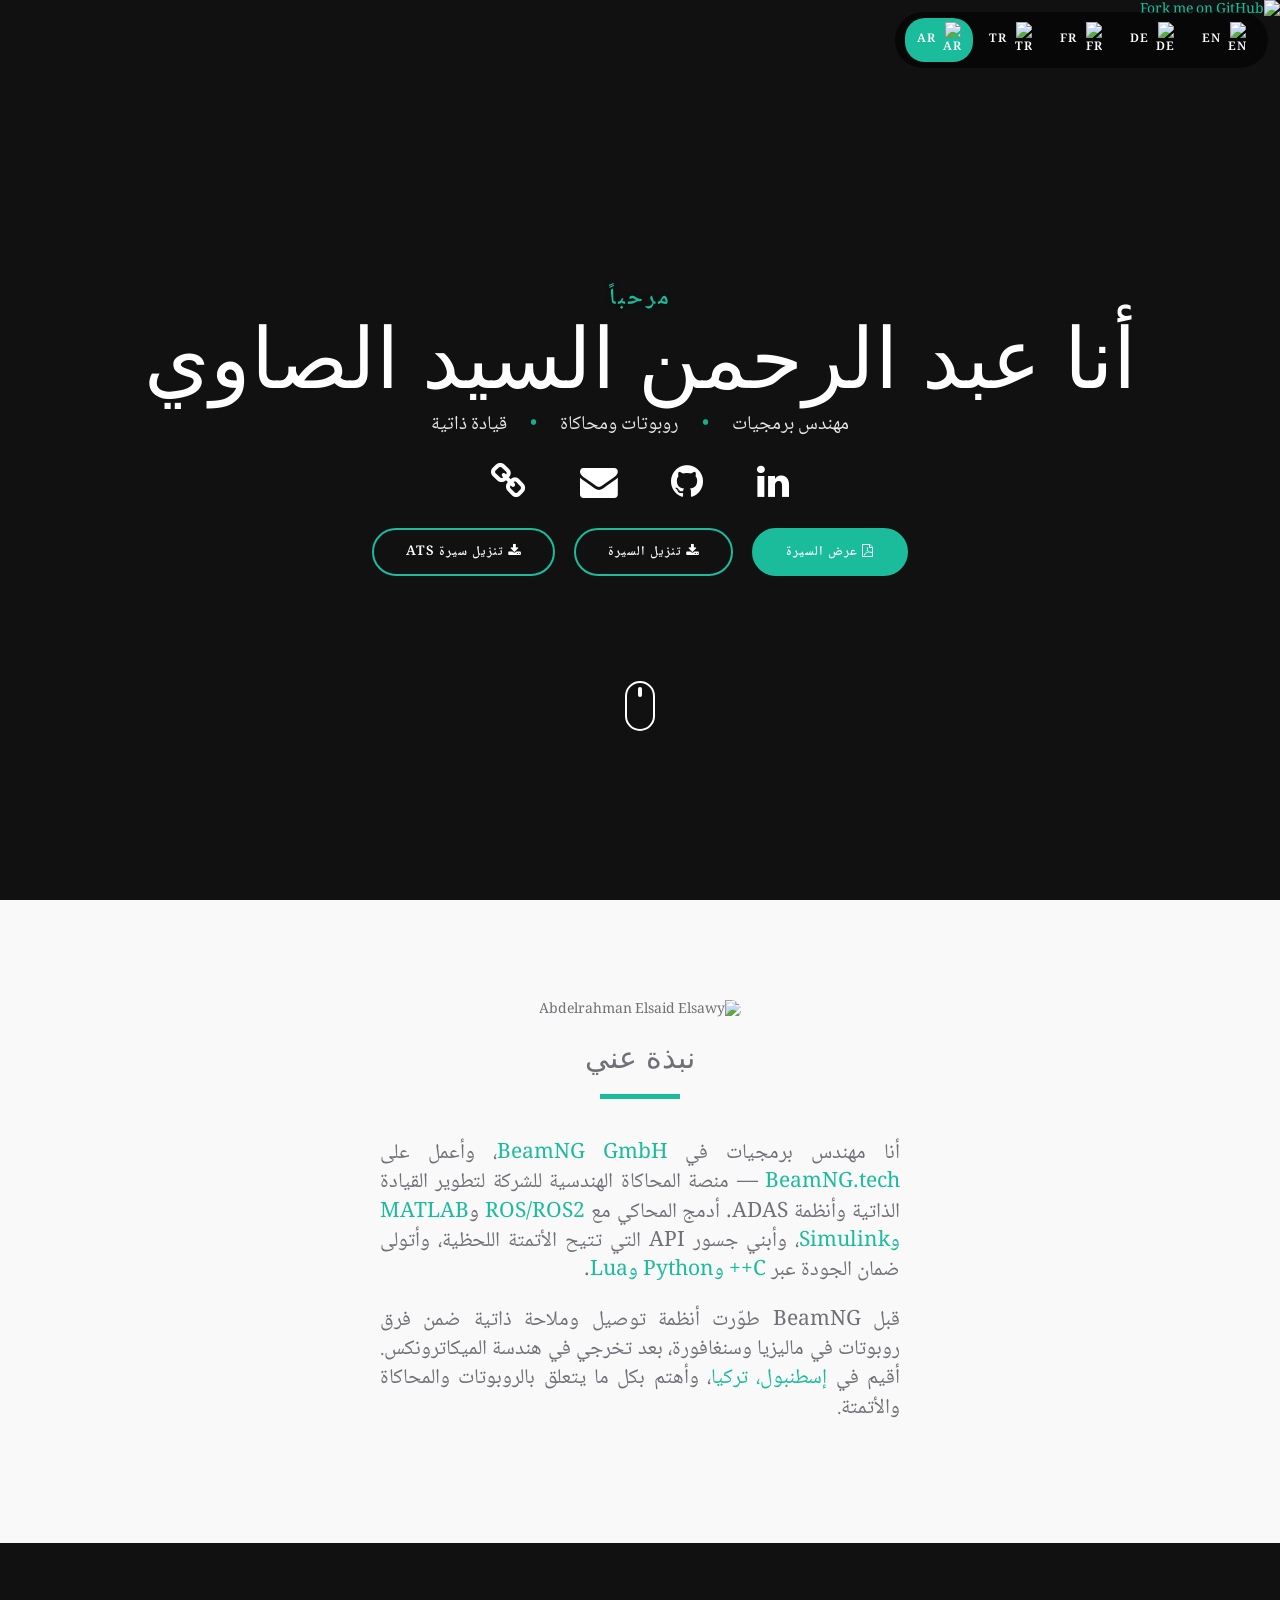
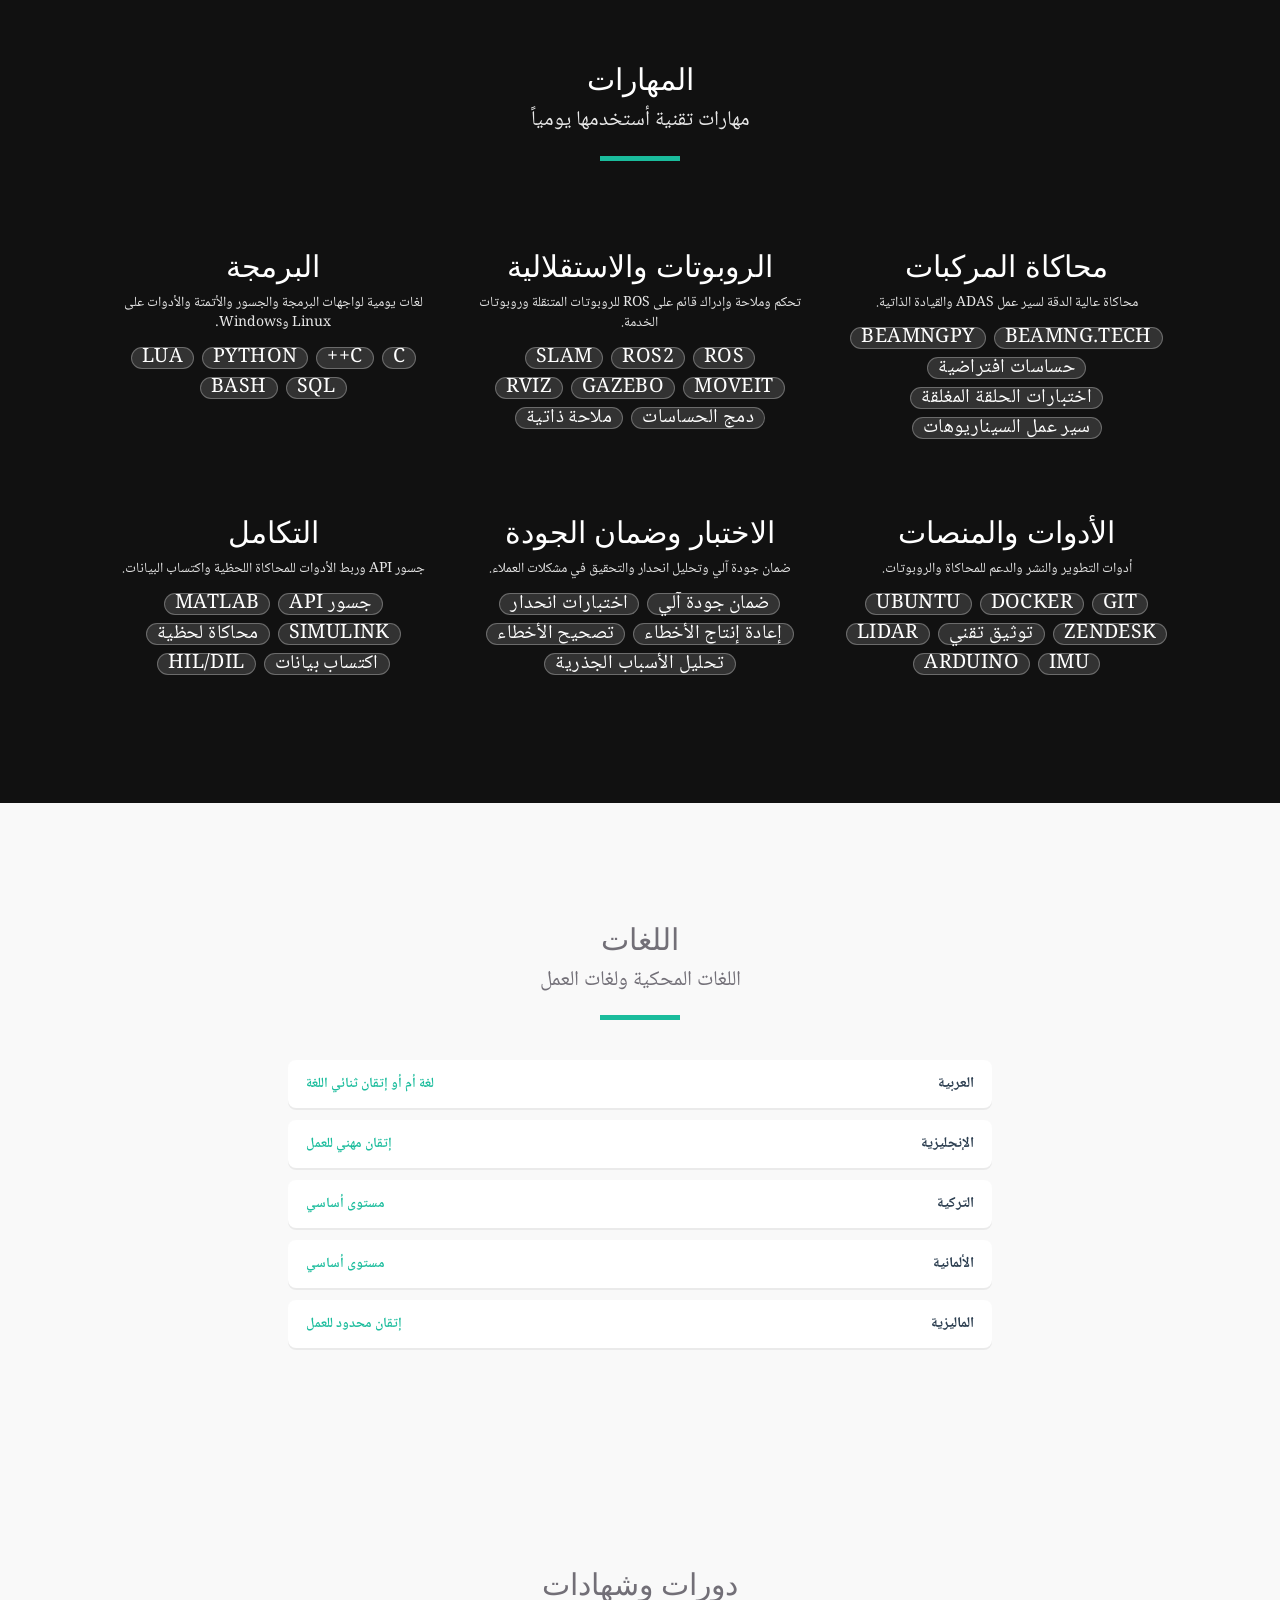
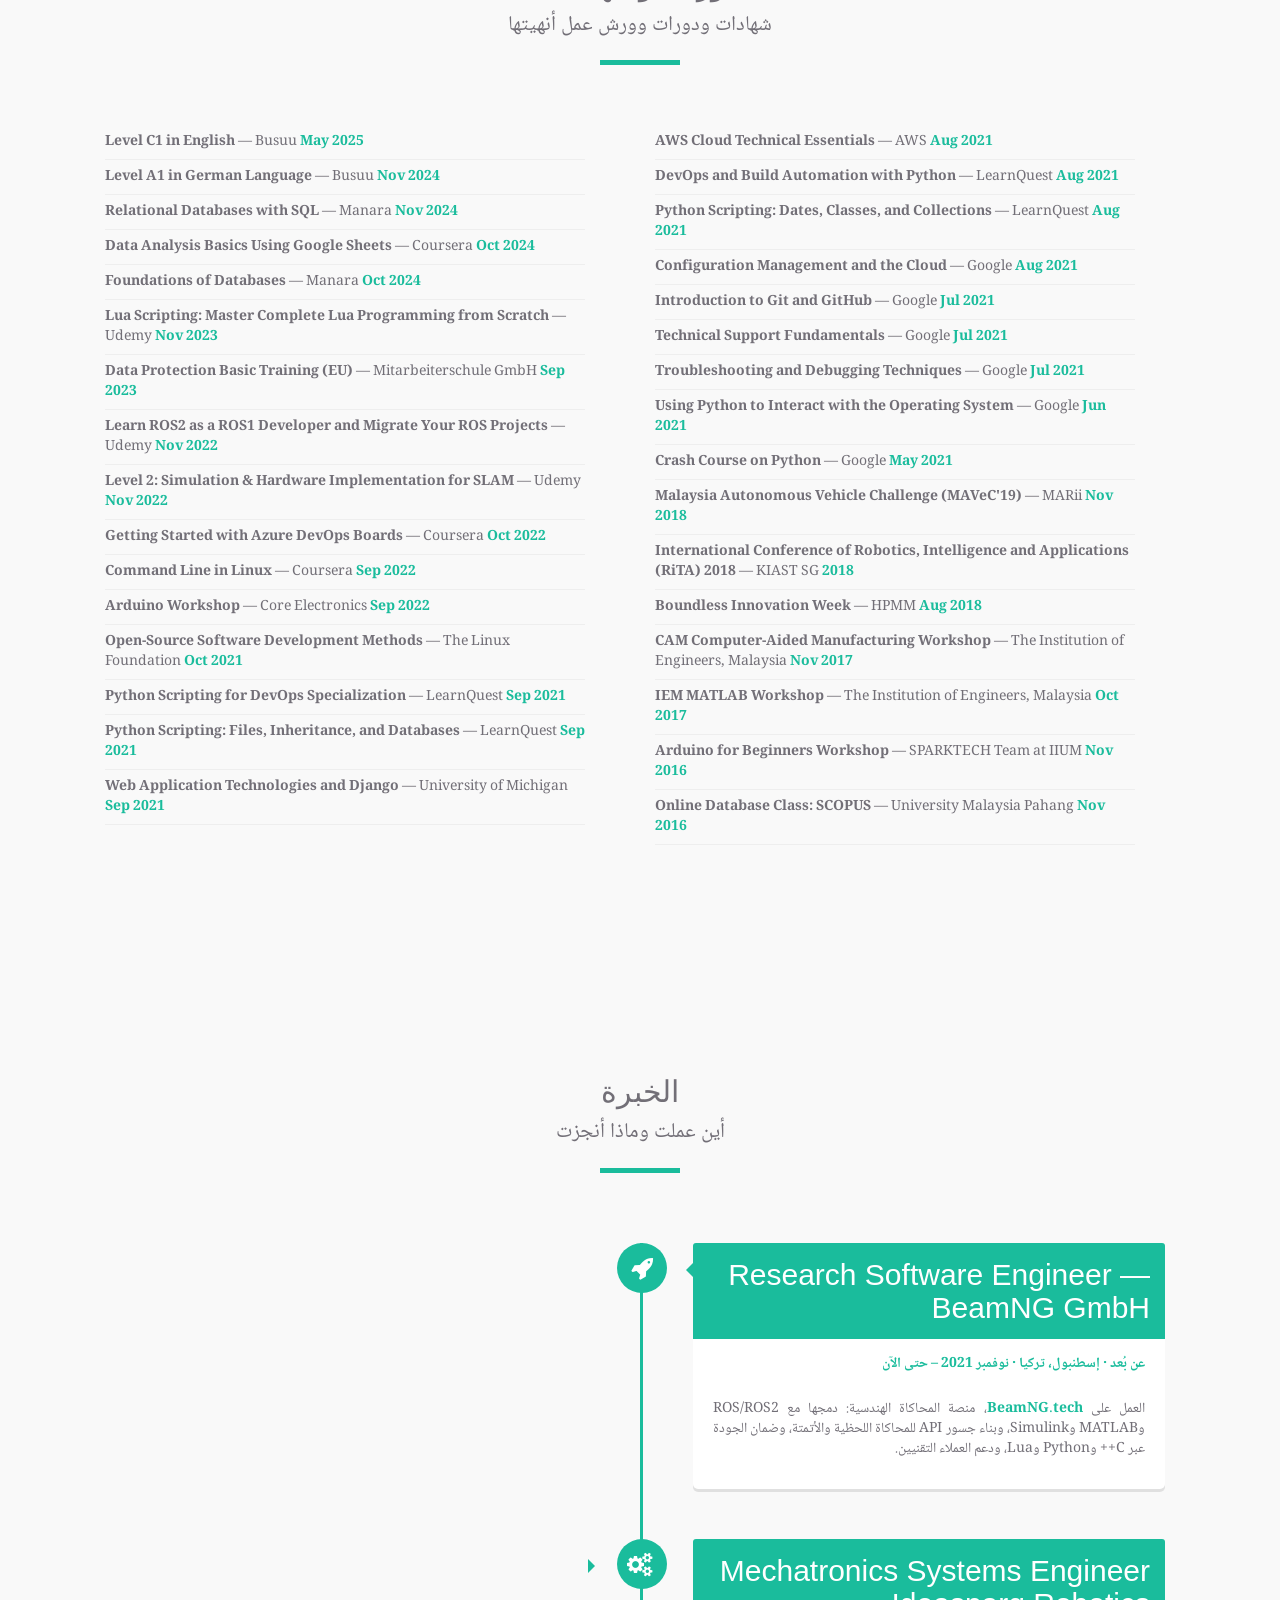
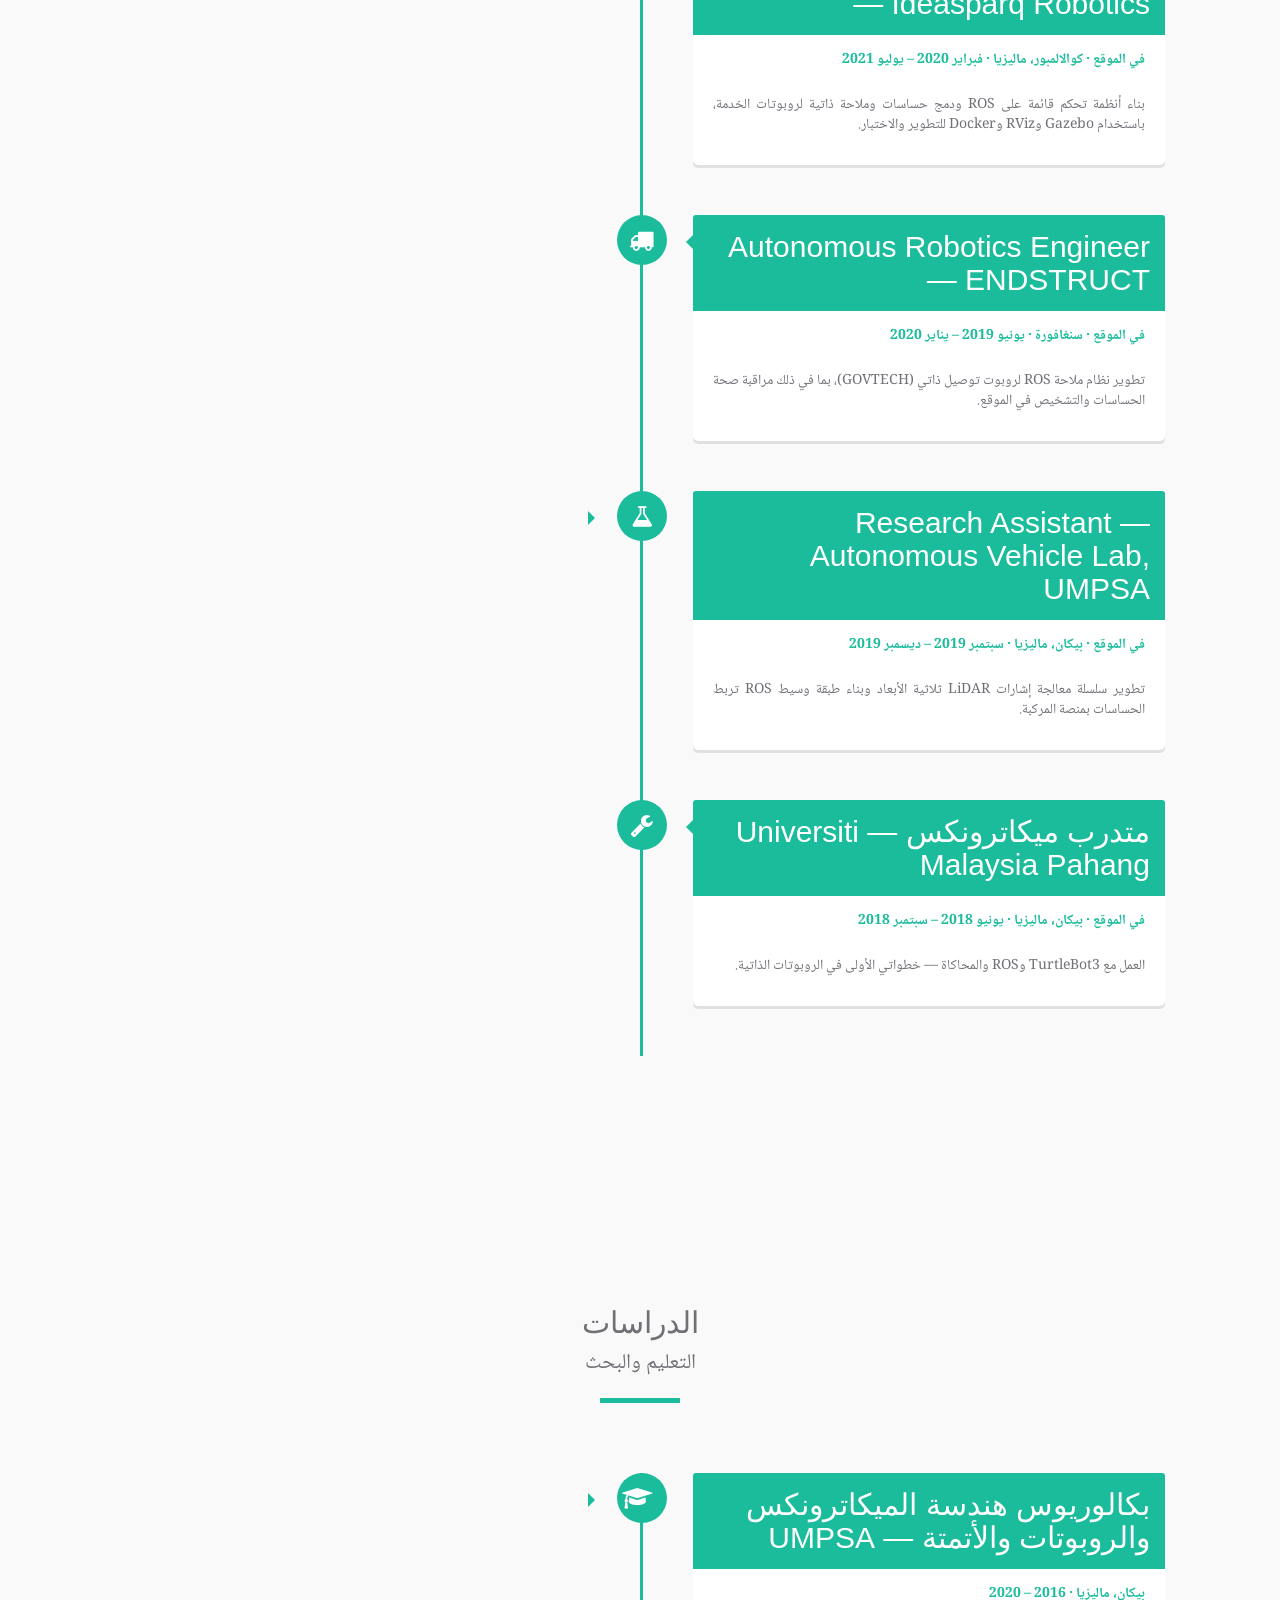
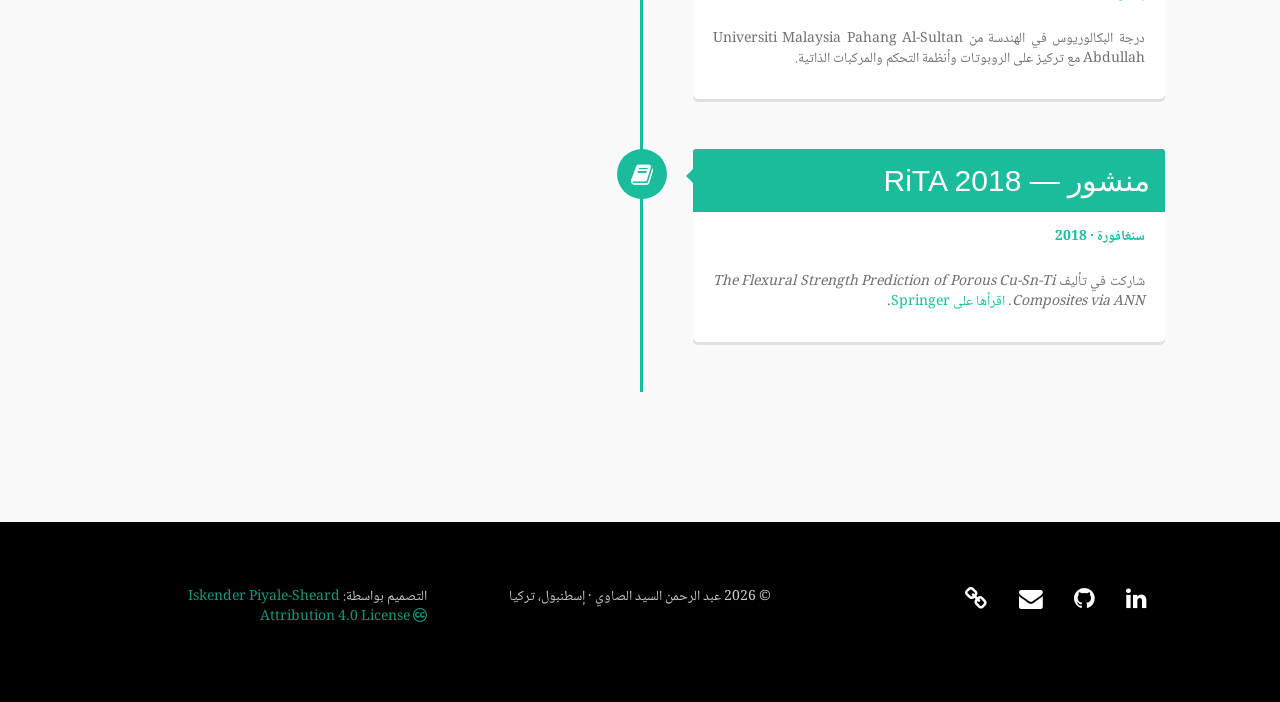
==== index_ar.html @ 80376662 "Add French and Arabic language support, enhance CV download options, and improve skills section - In" ====
<!DOCTYPE html>

<html lang="ar" dir="rtl">
<head>
    <meta charset="utf-8">
    <meta content="IE=edge" http-equiv="X-UA-Compatible">
    <meta content="width=device-width, initial-scale=1" name="viewport">
    <!-- The above 3 meta tags *must* come first in the head; any other head content must come *after* these tags -->
    <meta content="ملف عبد الرحمن السيد الصاوي — مهندس برمجيات في BeamNG GmbH (BeamNG.tech)، تكامل ROS/ROS2، محاكاة القيادة الذاتية، الروبوتات وضمان الجودة الآلي." name="description">
    <meta content="Abdelrahman Elsaid Elsawy" name="author">
    <link href="https://avatars.githubusercontent.com/u/94268081?v=4" rel="icon">

    <title>عبد الرحمن السيد الصاوي — مهندس برمجيات | روبوتات ومحاكاة</title>

    <meta content="عبد الرحمن السيد الصاوي — مهندس برمجيات" property="og:title">
    <meta content="مهندس برمجيات في BeamNG GmbH — BeamNG.tech، ROS/ROS2، محاكاة القيادة الذاتية، روبوتات." property="og:description">
    <meta content="ar_EG" property="og:locale">
    <meta content="https://abdelrahmanelsaidelsawy.github.io/index_ar.html" property="og:url">
    <meta content="https://avatars.githubusercontent.com/u/94268081?v=4" property="og:image">

    <!-- Bootstrap core CSS -->
    <link crossorigin="anonymous" href="https://maxcdn.bootstrapcdn.com/bootstrap/3.3.6/css/bootstrap.min.css" integrity="sha384-1q8mTJOASx8j1Au+a5WDVnPi2lkFfwwEAa8hDDdjZlpLegxhjVME1fgjWPGmkzs7" rel="stylesheet">
    <!-- FontAwesome Icon Font -->
    <link href="https://maxcdn.bootstrapcdn.com/font-awesome/4.4.0/css/font-awesome.min.css" rel="stylesheet">
    <!-- LinearIcons Icon Font -->
    <link href="https://cdn.linearicons.com/free/1.0.0/icon-font.min.css" rel="stylesheet">
    <!-- Google Fonts -->
    <link href="https://fonts.googleapis.com/css2?family=Noto+Naskh+Arabic:wght@400;600;700&family=Source+Sans+Pro:wght@300;400;600&display=swap" rel="stylesheet">
    <!-- Main Stylesheet -->
    <link href="css/style.css" rel="stylesheet">
    <!-- Timeline CSS -->
    <link href="css/timeline.css" rel="stylesheet">
</head>

<body class="rtl">
    <!-- LANGUAGE SWITCHER -->
    <div class="lang-switch">
        <a href="index.html" title="English"><img alt="EN" src="https://flagcdn.com/w40/gb.png" width="20">EN</a>
        <a href="index_de.html" title="Deutsch"><img alt="DE" src="https://flagcdn.com/w40/de.png" width="20">DE</a>
        <a href="index_fr.html" title="Français"><img alt="FR" src="https://flagcdn.com/w40/fr.png" width="20">FR</a>
        <a href="index_tr.html" title="Türkçe"><img alt="TR" src="https://flagcdn.com/w40/tr.png" width="20">TR</a>
        <a class="active" href="index_ar.html" title="العربية"><img alt="AR" src="https://flagcdn.com/w40/eg.png" width="20">AR</a>
    </div>

    <!-- INTRO SECTION -->

    <section class="section-image">
        <div class="img-overlay"></div>
        <a href="https://github.com/AbdelrahmanElsaidElsawy/AbdelrahmanElsaidElsawy.github.io" target="_blank"><img style="position: absolute; top: 0; right: 0; border: 0;" src="https://camo.githubusercontent.com/e7bbb0521b397edbd5fe43e7f760759336b5e05f/68747470733a2f2f73332e616d617a6f6e6177732e636f6d2f6769746875622f726962626f6e732f666f726b6d655f72696768745f677265656e5f3030373230302e706e67" alt="Fork me on GitHub" data-canonical-src="https://s3.amazonaws.com/github/ribbons/forkme_right_green_007200.png"></a>
            <div class="intro">
                <div class="row">
                    <div class="col-md-12">
                        <h5>مرحباً</h5>

                        <h1>أنا عبد الرحمن السيد الصاوي</h1>

                        <p class="intro-desc"><span>مهندس برمجيات</span>
                        <span class="colour-splash">•</span>
                        <span>روبوتات ومحاكاة</span> <span class=
                        "colour-splash">•</span> <span>قيادة
                        ذاتية</span></p>
                    </div>
                    <!-- /col-md-12 -->
                </div>

                <div class="row">
                    <div class="col-md-8 col-md-offset-2">
                        <div class="social">
                            <a href="https://www.linkedin.com/in/abdelrahman-elsaid-elsawy"
                            target="_blank"><i class=
                            "fa fa-linkedin fa-3x"></i></a>
                            <a href="https://github.com/AbdelrahmanElsaidElsawy" target=
                            "_blank"><i class="fa fa-github fa-3x"></i></a>
                            <a href="mailto:a.sawy95@gmail.com"
                            target="_blank"><i class="fa fa-envelope fa-3x"></i></a>
                            <a href="https://linktr.ee/abdelrahman_elsaid_elsawy" target=
                            "_blank"><i class="fa fa-link fa-3x"></i></a>
                        </div><!-- /social -->
                    </div><!-- /col-md-8 -->
                </div><!-- /row -->

                <div class="row">
                                        <div class="col-md-12 cv-buttons">
                        <a class="cv-btn cv-btn-solid" href="cv/Abdelrahman_Elsaid_Elsawy_CV_AR.pdf" target="_blank"><i class="fa fa-file-pdf-o"></i> عرض السيرة</a>
                        <a class="cv-btn" href="cv/Abdelrahman_Elsaid_Elsawy_CV_AR.pdf" download><i class="fa fa-download"></i> تنزيل السيرة</a>
                        <a class="cv-btn" href="cv/Abdelrahman_Elsaid_Elsawy_CV_AR_ATS.pdf" download><i class="fa fa-download"></i> تنزيل سيرة ATS</a>
                    </div>
                </div><!-- /row -->

                <div class="bottom">
                    <a href="#about">
                    <div class="mouse-icon">
                        <div class="scroll">
                        </div>
                    </div></a>
                </div>
            </div><!-- /intro -->
    </section>


    <!-- ABOUT SECTION -->
    <section class="section-primary" id="about">
        <div class="container">
            <div class="row">
                <div class="col-md-6 col-md-offset-3 text-center">
                    <img class="profilepic" src=
                    "https://avatars.githubusercontent.com/u/94268081?v=4"
                    alt="Abdelrahman Elsaid Elsawy">

                    <h2>نبذة عني</h2>

                    <hr>

                    <p class="lead">أنا مهندس برمجيات في <span>BeamNG
                    GmbH</span>، وأعمل على <span>BeamNG.tech</span> —
                    منصة المحاكاة الهندسية للشركة لتطوير القيادة الذاتية
                    وأنظمة ADAS. أدمج المحاكي مع <span>ROS/ROS2</span> و<span>MATLAB
                    وSimulink</span>، وأبني جسور API التي تتيح الأتمتة
                    اللحظية، وأتولى ضمان الجودة عبر <span>C++ وPython
                    وLua</span>.</p>

                    <p class="lead">قبل BeamNG طوّرت أنظمة توصيل وملاحة ذاتية
                    ضمن فرق روبوتات في ماليزيا وسنغافورة، بعد تخرجي في هندسة
                    الميكاترونكس. أقيم في <span>إسطنبول، تركيا</span>، وأهتم
                    بكل ما يتعلق بالروبوتات والمحاكاة والأتمتة.</p>
                </div><!-- /col-md-6 -->
            </div><!-- / row -->
        </div><!-- /container -->
    </section>
        <!-- SKILLS SECTION -->

    <section class="section-image" id="skills">
        <div class="img-overlay"></div>
        <div class="container">
            <div class="row">
                <div class="col-md-12 section-heading">
                    <h2>المهارات</h2>
                    <p class="lead">مهارات تقنية أستخدمها يومياً</p>
                    <hr>
                </div>
            </div>
            <div class="row">
                <div class="col-md-4 text-center skill-card">
                    <span class="lnr lnr-code"></span>
                    <h2>البرمجة</h2>
                    <p>لغات يومية لواجهات البرمجة والجسور والأتمتة والأدوات على Linux وWindows.</p>
                    <div class="skill-tags">
                        <span class="skill-tag">C</span>
                        <span class="skill-tag">C++</span>
                        <span class="skill-tag">Python</span>
                        <span class="skill-tag">Lua</span>
                        <span class="skill-tag">SQL</span>
                        <span class="skill-tag">Bash</span>
                    </div>
                </div>
                <div class="col-md-4 text-center skill-card">
                    <span class="lnr lnr-cog"></span>
                    <h2>الروبوتات والاستقلالية</h2>
                    <p>تحكم وملاحة وإدراك قائم على ROS للروبوتات المتنقلة وروبوتات الخدمة.</p>
                    <div class="skill-tags">
                        <span class="skill-tag">ROS</span>
                        <span class="skill-tag">ROS2</span>
                        <span class="skill-tag">SLAM</span>
                        <span class="skill-tag">MoveIt</span>
                        <span class="skill-tag">Gazebo</span>
                        <span class="skill-tag">RViz</span>
                        <span class="skill-tag">دمج الحساسات</span>
                        <span class="skill-tag">ملاحة ذاتية</span>
                    </div>
                </div>
                <div class="col-md-4 text-center skill-card">
                    <span class="lnr lnr-car"></span>
                    <h2>محاكاة المركبات</h2>
                    <p>محاكاة عالية الدقة لسير عمل ADAS والقيادة الذاتية.</p>
                    <div class="skill-tags">
                        <span class="skill-tag">BeamNG.tech</span>
                        <span class="skill-tag">BeamNGpy</span>
                        <span class="skill-tag">حساسات افتراضية</span>
                        <span class="skill-tag">اختبارات الحلقة المغلقة</span>
                        <span class="skill-tag">سير عمل السيناريوهات</span>
                    </div>
                </div>
            </div>
            <div class="row">
                <div class="col-md-4 text-center skill-card">
                    <span class="lnr lnr-rocket"></span>
                    <h2>التكامل</h2>
                    <p>جسور API وربط الأدوات للمحاكاة اللحظية واكتساب البيانات.</p>
                    <div class="skill-tags">
                        <span class="skill-tag">جسور API</span>
                        <span class="skill-tag">MATLAB</span>
                        <span class="skill-tag">Simulink</span>
                        <span class="skill-tag">محاكاة لحظية</span>
                        <span class="skill-tag">اكتساب بيانات</span>
                        <span class="skill-tag">HIL/DIL</span>
                    </div>
                </div>
                <div class="col-md-4 text-center skill-card">
                    <span class="lnr lnr-checkmark-circle"></span>
                    <h2>الاختبار وضمان الجودة</h2>
                    <p>ضمان جودة آلي وتحليل انحدار والتحقيق في مشكلات العملاء.</p>
                    <div class="skill-tags">
                        <span class="skill-tag">ضمان جودة آلي</span>
                        <span class="skill-tag">اختبارات انحدار</span>
                        <span class="skill-tag">إعادة إنتاج الأخطاء</span>
                        <span class="skill-tag">تصحيح الأخطاء</span>
                        <span class="skill-tag">تحليل الأسباب الجذرية</span>
                    </div>
                </div>
                <div class="col-md-4 text-center skill-card">
                    <span class="lnr lnr-laptop-phone"></span>
                    <h2>الأدوات والمنصات</h2>
                    <p>أدوات التطوير والنشر والدعم للمحاكاة والروبوتات.</p>
                    <div class="skill-tags">
                        <span class="skill-tag">Git</span>
                        <span class="skill-tag">Docker</span>
                        <span class="skill-tag">Ubuntu</span>
                        <span class="skill-tag">Zendesk</span>
                        <span class="skill-tag">توثيق تقني</span>
                        <span class="skill-tag">LiDAR</span>
                        <span class="skill-tag">IMU</span>
                        <span class="skill-tag">Arduino</span>
                    </div>
                </div>
            </div>
        </div>
    </section>

    <!-- LANGUAGES SECTION -->

    <section class="section-primary" id="languages">
        <div class="container">
            <div class="row">
                <div class="col-md-12 section-heading">
                    <h2>اللغات</h2>
                    <p class="lead">اللغات المحكية ولغات العمل</p>
                    <hr>
                </div>
            </div>
            <div class="row">
                <div class="col-md-8 col-md-offset-2">
                    <div class="lang-list">
                    <div class="lang-item">
                        <strong>العربية</strong>
                        <span>لغة أم أو إتقان ثنائي اللغة</span>
                    </div>
                    <div class="lang-item">
                        <strong>الإنجليزية</strong>
                        <span>إتقان مهني للعمل</span>
                    </div>
                    <div class="lang-item">
                        <strong>التركية</strong>
                        <span>مستوى أساسي</span>
                    </div>
                    <div class="lang-item">
                        <strong>الألمانية</strong>
                        <span>مستوى أساسي</span>
                    </div>
                    <div class="lang-item">
                        <strong>الماليزية</strong>
                        <span>إتقان محدود للعمل</span>
                    </div>
                    </div>
                </div>
            </div>
        </div>
    </section>
    <!-- COURSES & CERTIFICATIONS SECTION -->


    <section class="section-primary" id="courses">
        <div class="container">
            <div class="row">
                <div class="col-md-12 section-heading">
                    <h2>دورات وشهادات</h2>

                    <p class="lead">شهادات ودورات وورش عمل أنهيتها</p>

                    <hr>
                </div>
            </div>

            <div class="row">
                <div class="col-md-6">
                    <ul class="course-list">
                        <li><strong>Level C1 in English</strong> — Busuu <span>May 2025</span></li>
                        <li><strong>Level A1 in German Language</strong> — Busuu <span>Nov 2024</span></li>
                        <li><strong>Relational Databases with SQL</strong> — Manara <span>Nov 2024</span></li>
                        <li><strong>Data Analysis Basics Using Google Sheets</strong> — Coursera <span>Oct 2024</span></li>
                        <li><strong>Foundations of Databases</strong> — Manara <span>Oct 2024</span></li>
                        <li><strong>Lua Scripting: Master Complete Lua Programming from Scratch</strong> — Udemy <span>Nov 2023</span></li>
                        <li><strong>Data Protection Basic Training (EU)</strong> — Mitarbeiterschule GmbH <span>Sep 2023</span></li>
                        <li><strong>Learn ROS2 as a ROS1 Developer and Migrate Your ROS Projects</strong> — Udemy <span>Nov 2022</span></li>
                        <li><strong>Level 2: Simulation &amp; Hardware Implementation for SLAM</strong> — Udemy <span>Nov 2022</span></li>
                        <li><strong>Getting Started with Azure DevOps Boards</strong> — Coursera <span>Oct 2022</span></li>
                        <li><strong>Command Line in Linux</strong> — Coursera <span>Sep 2022</span></li>
                        <li><strong>Arduino Workshop</strong> — Core Electronics <span>Sep 2022</span></li>
                        <li><strong>Open-Source Software Development Methods</strong> — The Linux Foundation <span>Oct 2021</span></li>
                        <li><strong>Python Scripting for DevOps Specialization</strong> — LearnQuest <span>Sep 2021</span></li>
                        <li><strong>Python Scripting: Files, Inheritance, and Databases</strong> — LearnQuest <span>Sep 2021</span></li>
                        <li><strong>Web Application Technologies and Django</strong> — University of Michigan <span>Sep 2021</span></li>
                    </ul>
                </div><!-- /col-md-6 -->

                <div class="col-md-6">
                    <ul class="course-list">
                        <li><strong>AWS Cloud Technical Essentials</strong> — AWS <span>Aug 2021</span></li>
                        <li><strong>DevOps and Build Automation with Python</strong> — LearnQuest <span>Aug 2021</span></li>
                        <li><strong>Python Scripting: Dates, Classes, and Collections</strong> — LearnQuest <span>Aug 2021</span></li>
                        <li><strong>Configuration Management and the Cloud</strong> — Google <span>Aug 2021</span></li>
                        <li><strong>Introduction to Git and GitHub</strong> — Google <span>Jul 2021</span></li>
                        <li><strong>Technical Support Fundamentals</strong> — Google <span>Jul 2021</span></li>
                        <li><strong>Troubleshooting and Debugging Techniques</strong> — Google <span>Jul 2021</span></li>
                        <li><strong>Using Python to Interact with the Operating System</strong> — Google <span>Jun 2021</span></li>
                        <li><strong>Crash Course on Python</strong> — Google <span>May 2021</span></li>
                        <li><strong>Malaysia Autonomous Vehicle Challenge (MAVeC'19)</strong> — MARii <span>Nov 2018</span></li>
                        <li><strong>International Conference of Robotics, Intelligence and Applications (RiTA) 2018</strong> — KIAST SG <span>2018</span></li>
                        <li><strong>Boundless Innovation Week</strong> — HPMM <span>Aug 2018</span></li>
                        <li><strong>CAM Computer-Aided Manufacturing Workshop</strong> — The Institution of Engineers, Malaysia <span>Nov 2017</span></li>
                        <li><strong>IEM MATLAB Workshop</strong> — The Institution of Engineers, Malaysia <span>Oct 2017</span></li>
                        <li><strong>Arduino for Beginners Workshop</strong> — SPARKTECH Team at IIUM <span>Nov 2016</span></li>
                        <li><strong>Online Database Class: SCOPUS</strong> — University Malaysia Pahang <span>Nov 2016</span></li>
                    </ul>
                </div><!-- /col-md-6 -->
            </div><!-- / row -->
        </div><!-- /container -->
    </section>
        <!-- TIMELINE SECTION -->

    <section class="section-primary" id="timelinesection">
        <div class="container">
            <div class="row">
                <div class="col-md-12 section-heading">
                    <h2>الخبرة</h2>
                    <p class="lead">أين عملت وماذا أنجزت</p>
                    <hr class="white">
                </div>
            </div>
            <div class="row">
                <div class="col-md-12">
                    <div id="timeline">
                        <div class="timeline-item">
                            <div class="timeline-icon">
                                <i class="fa fa-rocket"></i>
                            </div>
                            <div class="timeline-content right">
                                <h2>Research Software Engineer — BeamNG GmbH</h2>
                                <p><span>عن بُعد · إسطنبول، تركيا · نوفمبر 2021 – حتى الآن</span></p>
                                <p>العمل على <span>BeamNG.tech</span>، منصة المحاكاة الهندسية: دمجها مع ROS/ROS2 وMATLAB وSimulink، وبناء جسور API للمحاكاة اللحظية والأتمتة، وضمان الجودة عبر C++ وPython وLua، ودعم العملاء التقنيين.</p>
                            </div>
                        </div>
                        <div class="timeline-item">
                            <div class="timeline-icon">
                                <i class="fa fa-cogs"></i>
                            </div>
                            <div class="timeline-content left">
                                <h2>Mechatronics Systems Engineer — Ideasparq Robotics</h2>
                                <p><span>في الموقع · كوالالمبور، ماليزيا · فبراير 2020 – يوليو 2021</span></p>
                                <p>بناء أنظمة تحكم قائمة على ROS ودمج حساسات وملاحة ذاتية لروبوتات الخدمة، باستخدام Gazebo وRViz وDocker للتطوير والاختبار.</p>
                            </div>
                        </div>
                        <div class="timeline-item">
                            <div class="timeline-icon">
                                <i class="fa fa-truck"></i>
                            </div>
                            <div class="timeline-content right">
                                <h2>Autonomous Robotics Engineer — ENDSTRUCT</h2>
                                <p><span>في الموقع · سنغافورة · يونيو 2019 – يناير 2020</span></p>
                                <p>تطوير نظام ملاحة ROS لروبوت توصيل ذاتي (GOVTECH)، بما في ذلك مراقبة صحة الحساسات والتشخيص في الموقع.</p>
                            </div>
                        </div>
                        <div class="timeline-item">
                            <div class="timeline-icon">
                                <i class="fa fa-flask"></i>
                            </div>
                            <div class="timeline-content left">
                                <h2>Research Assistant — Autonomous Vehicle Lab, UMPSA</h2>
                                <p><span>في الموقع · بيكان، ماليزيا · سبتمبر 2019 – ديسمبر 2019</span></p>
                                <p>تطوير سلسلة معالجة إشارات LiDAR ثلاثية الأبعاد وبناء طبقة وسيط ROS تربط الحساسات بمنصة المركبة.</p>
                            </div>
                        </div>
                        <div class="timeline-item">
                            <div class="timeline-icon">
                                <i class="fa fa-wrench"></i>
                            </div>
                            <div class="timeline-content right">
                                <h2>متدرب ميكاترونكس — Universiti Malaysia Pahang</h2>
                                <p><span>في الموقع · بيكان، ماليزيا · يونيو 2018 – سبتمبر 2018</span></p>
                                <p>العمل مع TurtleBot3 وROS والمحاكاة — خطواتي الأولى في الروبوتات الذاتية.</p>
                            </div>
                        </div>
                    </div>
                </div>
            </div>
        </div>
    </section>

    <!-- STUDIES SECTION -->

    <section class="section-primary" id="studies">
        <div class="container">
            <div class="row">
                <div class="col-md-12 section-heading">
                    <h2>الدراسات</h2>
                    <p class="lead">التعليم والبحث</p>
                    <hr class="white">
                </div>
            </div>
            <div class="row">
                <div class="col-md-12">
                    <div id="timeline-studies">
                        <div class="timeline-item">
                            <div class="timeline-icon">
                                <i class="fa fa-graduation-cap"></i>
                            </div>
                            <div class="timeline-content left">
                                <h2>بكالوريوس هندسة الميكاترونكس والروبوتات والأتمتة — UMPSA</h2>
                                <p><span>بيكان، ماليزيا · 2016 – 2020</span></p>
                                <p>درجة البكالوريوس في الهندسة من Universiti Malaysia Pahang Al-Sultan Abdullah مع تركيز على الروبوتات وأنظمة التحكم والمركبات الذاتية.</p>
                            </div>
                        </div>
                        <div class="timeline-item">
                            <div class="timeline-icon">
                                <i class="fa fa-book"></i>
                            </div>
                            <div class="timeline-content right">
                                <h2>منشور — RiTA 2018</h2>
                                <p><span>سنغافورة · 2018</span></p>
                                <p>شاركت في تأليف <em>The Flexural Strength Prediction of Porous Cu-Sn-Ti Composites via ANN</em>. <a href="https://link.springer.com/chapter/10.1007/978-981-13-8323-6_34" target="_blank">اقرأها على Springer</a>.</p>
                            </div>
                        </div>
                    </div>
                </div>
            </div>
        </div>
    </section>
    <!-- FOOTER SECTION -->

    <footer class="footer">
        <div class="container">
            <div class="row">
                <div class="col-md-4">
                    <p>التصميم بواسطة: <a href="http://www.izzydoesizzy.com" target=
                    "_blank">Iskender Piyale-Sheard</a><br>
                    <a href="http://creativecommons.org/licenses/by/4.0/"
                    target="_blank"><i class="fa fa-creative-commons"></i>
                    Attribution 4.0 License</a></p>
                </div>


                <div class="col-md-4 text-center">
                    <p>© 2026 عبد الرحمن السيد الصاوي · إسطنبول، تركيا</p>
                </div>


                <div class="col-md-4">
                    <div class="social-footer">
                        <a href="https://www.linkedin.com/in/abdelrahman-elsaid-elsawy" target=
                        "_blank"><i class="fa fa-linkedin"></i></a>
                        <a href="https://github.com/AbdelrahmanElsaidElsawy" target=
                        "_blank"><i class="fa fa-github"></i></a>
                        <a href="mailto:a.sawy95@gmail.com"><i class="fa fa-envelope"></i></a>
                        <a href="https://linktr.ee/abdelrahman_elsaid_elsawy" target=
                        "_blank"><i class="fa fa-link"></i></a>
                    </div> <!-- /social footer -->
                </div> <!-- /col-md-4 -->
            </div><!-- /row -->
        </div><!-- /container -->
    </footer>
    <!-- Bootstrap core JavaScript
    ================================================== -->
    <!-- Placed at the end of the document so the pages load faster -->
    <script src="js/jquery.min.js">
    </script>
    <script src="js/bootstrap.min.js">
    </script>
    <script src="js/scripts.js">
    </script>
</body>
</html>
---- css/style.css ----
/**
 * =================================================================== 
 *
 *  ResumeTemplate v1.0 ClearCareer
 *  url: clearcareer.ca
 *  Design by: Iskender Piyale-Sheard
 *  website: izzydoesizzy.com
 *  Created 06-27-2016
 *  Last Updated: 03-19-2017
 *  ------------------------------------------------------------------
 *  Table of Contents:

 *  01. Global Styles
 *  02. Intro
 *  03. Social Icons
 *  04. Icon Fonts
 *  05. Section Styles
 *  06. Timeline Styles
 *  05. Footer
 EXTRAS

 * =================================================================== 
 */

/* 01. Basic Styles
 * =================================================================== */

 html {
    overflow-x: hidden;
 }
 body {
    font-family: 'Source Sans Pro', sans-serif;
 }

 h1 {
    font-weight: bold;
 }

 h2 {
 }

 h5 {
    font-weight: 600;
 }

 a {
    cursor: pointer;
    color: #1abc9c;
    text-decoration: none;
 }

 a:hover {
    text-decoration:none;
    color: #1abc9c;
    opacity: 0.9;
 }

 hr {
    border-top: 5px solid #1abc9c;
    width: 80px;
    padding-bottom: 20px;
 }


 .colour-splash {
    color: #1abc9c;
 }

 .section-primary span {
    color: #1abc9c;
    font-weight: bolder;
    opacity: 1;
 }








/* 02. Intro
 * =================================================================== */

 .section-image {
 	background: #151515 url(https://images.unsplash.com/photo-1464822759023-fed622ff2c3b?dpr=2&auto=compress,format&crop=entropy&fit=crop&w=1199&h=799&q=80) no-repeat center center;
    -webkit-background-size: cover;
    -moz-background-size: cover;
    background-size: cover;
    width: 100%;
    height: 100vh;
    position: relative;
    text-align: center;
    color: #fff;
    display:table;
 }

 .img-overlay {
    position: absolute;
    top: 0;
    left: 0;
    width: 100%;
    height: 100%;
    background: #111111;
    opacity: .7;
 }

 .intro {
    vertical-align: middle;
    text-align: center;
    display:table-cell;
    -webkit-transform: translateY(-2.1rem);
    -ms-transform: translateY(-2.1rem);
    transform: translateY(-2.1rem);
}

.intro .row {
    margin-right: 0;
    margin-left:0;
}

.intro h1 {
    font-size: 84px;
}

.intro h5 {
    color: #1abc9c;
    font-size: 2.3rem;
    margin-bottom: 0;
    text-transform: uppercase;
    letter-spacing: .3rem;
    text-shadow: 0 0 6px rgba(0, 0, 0, 0.2);
}

.section-image span {
    text-transform: uppercase;
    font-size: 1.4em;
    padding: 0 10px;
    font-weight: 100;
}

.section-image h1 {
    margin-top: 0;
}

.section-image p {
    font-weight: lighter;
    opacity: 0.9;
}



/* 03. Social Icons
 * =================================================================== */

.social {
  margin: 0 10px;
  padding-top: 1.3em;
  text-align: center;
  color: #fff;
  font-size: 0.9em;
}

.social a {
  color: white;
  text-decoration:none;
  padding: 2em;
}

.social a:hover{
  opacity: 0.6;
}

.social-footer {
    position: block;
    padding: 15px;
}

.social-footer a {
    color: white;
    text-decoration: none;
    padding: 0.6em;
    font-size: 1.7em;
}


/* 04. Icon Font
 * =================================================================== */

 .lnr {
    font-size: 4em !important;
    color:#fff;
 }

/* 05. Section Styles
 * =================================================================== */

section {
    padding-top: 100px;
    padding-bottom: 100px;
}

.profilepic {
    height: 150px;
    width: auto;
    border-radius: 300px;
}

.section-primary p {
    text-align: justify;
}

.section-primary {
    border: #1abc9c;
}

.section-colour {
    background-color: #1abc9c;
    color: #fff;
}

.section-colour p {
    text-align: justify;
}

.section-heading .lead, .section-heading h2 {
    text-align: center;
}

.section-colour {
    border: #fff;
}

.section-colour hr {
    border-top: 5px solid #fff;
 }



/* 01. Timeline Styles
 * =================================================================== */

.timeline-icon .fa {
    color: white;
    margin: 14px;
    font-size: 1.7em;
}

#skills {
    background: #151515 url(https://images.unsplash.com/photo-1456983933114-c22026990f4b?dpr=2&auto=format&crop=entropy&fit=crop&w=1280&h=720&q=80) no-repeat center center;
    height: auto;
}


/* 05. Footer
 * =================================================================== */

footer {
    display: block;
    position: static;
    bottom: 0;
    background-color: black;
    color: #fff;
    padding: 50px 0;

}

footer p {
    padding: 15px;
    opacity: 0.8;
}


/* EXTRAS
 * =================================================================== */



        /* Mouse Icon
         * =================================================================== */
        .mouse-icon {
            border: 2px solid #fff;
            border-radius: 16px;
            display: block;
            height: 50px;
            margin: 100px auto;
            position: absolute;
            left: 0;
            right: 0;
            width: 30px;
            z-index: 10;
        }
        .mouse-icon .scroll {
            animation-delay: 0s;
            animation-duration: 1s;
            animation-iteration-count: infinite;
            animation-name: scrolling;
            animation-play-state: running;
            animation-timing-function: linear;
        }
        .mouse-icon .scroll {
            background: #fff none repeat scroll 0 0;
            border-radius: 10px;
            height: 10px;
            margin-left: auto;
            margin-right: auto;
            position: relative;
            top: 4px;
            width: 4px;
        }
        @keyframes scrolling {
        0% {
            opacity: 0;
            top: 5px;
        }
        30% {
            opacity: 1;
            top: 10px;
        }
        100% {
            opacity: 0;
            top: 25px;
        }
        }

        .pad-xl {
            padding: 200px 0px;
        }

        .pad-lg {
            padding: 160px 0px;
        }

        .pad-sm {
            padding: 80px 0px;
        }

        .pad-xs {
            padding: 30px 0px;
        }

        /* /Mouse Icon
         * =================================================================== */

 
/* Media Queries
 * =================================================================== */

@media (max-width: 480px) {
    .social a {
        padding: 0.4em;
        font-size: 0.9em;
    }

    .social-footer {
        text-align: center;
        position:block;
        text-align: center;
    }

    .social-footer a {
        padding: 0.3em;
        font-size: 1.6em;

    }

    .intro-desc {
        font-size: 0.7em;
    }

    .section-image span {
        font-size: 1em;
        padding: 0 1px;

}

    .intro h1 {
        font-size: 50px;
        padding-top: 15px;
    }

    footer {
        text-align: center;
        padding-bottom: 100px;
    }

    #skills {
        background: #151515 url(https://images.unsplash.com/photo-1456983933114-c22026990f4b?dpr=2&auto=format&crop=entropy&fit=crop&w=1280&h=720&q=80) no-repeat center center;
        background-position: top center;

    }
}

@media (max-width: 991px) {
    .social-footer {
        text-align: center;
    }

    footer p {
    text-align: center;
    }

}

/* CV Buttons
 * =================================================================== */

.cv-buttons {
    margin-top: 20px;
}

.cv-btn {
    display: inline-block;
    margin: 5px 8px;
    padding: 12px 32px;
    border: 2px solid #1abc9c;
    border-radius: 30px;
    color: #fff;
    text-transform: uppercase;
    letter-spacing: .1rem;
    font-size: .95em;
    font-weight: 600;
}

.cv-btn:hover {
    color: #fff;
    background: #17a689;
    border-color: #17a689;
}

.cv-btn-solid {
    background: #1abc9c;
}

/* Language Switcher
 * =================================================================== */

.lang-switch {
    position: fixed;
    top: 12px;
    left: 12px;
    z-index: 1000;
    display: flex;
    gap: 4px;
    padding: 6px 10px;
    background: rgba(0, 0, 0, 0.55);
    border-radius: 30px;
}

.lang-switch a {
    display: flex;
    align-items: center;
    gap: 6px;
    padding: 4px 12px;
    border-radius: 20px;
    color: #fff;
    font-size: .85em;
    font-weight: 600;
    text-transform: uppercase;
    letter-spacing: .05rem;
}

.lang-switch a:hover {
    color: #fff;
    background: rgba(255, 255, 255, 0.15);
}

.lang-switch a.active {
    background: #1abc9c;
}

.lang-switch img {
    width: 20px;
    border-radius: 3px;
}

@media (max-width: 480px) {
    .lang-switch {
        top: 6px;
        left: 6px;
        padding: 4px 6px;
    }

    .lang-switch a {
        padding: 3px 8px;
        font-size: .75em;
    }

    .lang-switch img {
        width: 16px;
    }
}

/* Arabic / RTL
 * =================================================================== */

html[dir="rtl"] body,
body.rtl {
    font-family: "Noto Naskh Arabic", "Source Sans Pro", "Dosis", sans-serif;
    direction: rtl;
    text-align: right;
}

html[dir="rtl"] .lang-switch {
    left: auto;
    right: 12px;
}

@media (max-width: 480px) {
    html[dir="rtl"] .lang-switch {
        right: 6px;
        left: auto;
    }
}

html[dir="rtl"] .timeline-content.right,
html[dir="rtl"] .timeline-content.left {
    text-align: right;
}

/* Course List
 * =================================================================== */

.course-list {
    list-style: none;
    padding-left: 0;
    margin-top: 20px;
}

.course-list li {
    padding: 7px 0;
    border-bottom: 1px solid #eee;
    text-align: left;
}

/* Skills tags & languages
 * =================================================================== */

.skill-card {
    margin-bottom: 28px;
}

.skill-tags {
    display: flex;
    flex-wrap: wrap;
    justify-content: center;
    gap: 8px;
    margin-top: 14px;
}

.skill-tag {
    display: inline-block;
    padding: 5px 12px;
    border-radius: 999px;
    background: rgba(255, 255, 255, 0.14);
    border: 1px solid rgba(255, 255, 255, 0.28);
    color: #fff;
    font-size: 0.82em;
    font-weight: 600;
    letter-spacing: 0.02em;
}

#languages .lang-list {
    display: grid;
    gap: 12px;
}

#languages .lang-item {
    display: flex;
    justify-content: space-between;
    align-items: center;
    gap: 16px;
    padding: 14px 18px;
    background: #fff;
    border-radius: 8px;
    box-shadow: 0 2px 0 rgba(0, 0, 0, 0.06);
}

#languages .lang-item strong {
    color: #2c3e50;
    font-size: 1.05em;
}

#languages .lang-item span {
    color: #1abc9c;
    font-weight: 600;
    text-align: right;
}

html[dir="rtl"] #languages .lang-item span {
    text-align: left;
}

@media (max-width: 767px) {
    #languages .lang-item {
        flex-direction: column;
        align-items: flex-start;
    }

    html[dir="rtl"] #languages .lang-item {
        align-items: flex-end;
    }
}
---- css/timeline.css ----
/**
 * =================================================================== 
 *
 *  ResumeTemplate v1.0 Main ClearCareer
 *  url: clearcareer.ca
 *  06-27-2016
 *  ------------------------------------------------------------------
 * 
 * Timeline Tempalte by Bruno Rodriguez
 * 
 * https://github.com/itbruno
 * http://itbruno.com.br
 * http://www.twitter.com/_brunoweb
 * 
 * =================================================================== 
 */

header:after, #timeline .timeline-item:after, header:before, #timeline .timeline-item:before, #timeline-studies .timeline-item:after, #timeline-studies .timeline-item:before {
  content: '';
  display: block;
  width: 100%;
  clear: both;
}

*, *:before, *:after {
  box-sizing: border-box;
  -webkit-box-sizing: border-box;
  -moz-box-sizing: border-box;
}

body, html {
  height: 100%;
}

body {
  background: #f9f9f9;
  background-size: cover;
  margin: 0;
  padding: 0;
  font-family: helvetica, arial, tahoma, verdana;
  line-height: 20px;
  font-size: 14px;
  color: #726f77;
}

img {
  max-width: 100%;
}

a {
  text-decoration: none;
}

.container {
  max-width: 1100px;
  margin: 0 auto;
}

h1, h2, h3, h4 {
  font-family: "Dosis", arial, tahoma, verdana;
  font-weight: 500;
}

.project-name {
  text-align: center;
  padding: 10px 0;
}

header {
  background: #1abc9c;
  padding: 10px;
  -webkit-box-shadow: 0 3px 3px rgba(0, 0, 0, 0.05);
  -moz-box-shadow: 0 3px 3px rgba(0, 0, 0, 0.05);
  -ms-box-shadow: 0 3px 3px rgba(0, 0, 0, 0.05);
  box-shadow: 0 3px 3px rgba(0, 0, 0, 0.05);
}
header .logo {
  color: #1abc9c;
  float: left;
  font-family: "Dosis", arial, tahoma, verdana;
  font-size: 22px;
  font-weight: 500;
}
header .logo > span {
  color: #f7aaaa;
  font-weight: 300;
}
header .social {
  float: right;
}
header .social .btn {
  font-family: "Dosis";
  font-size: 14px;
  margin: 10px 5px;
}


.timelinedot {
  margin: 13px;  
  color:white;
}
#timeline, #timeline-studies {
  width: 100%;
  margin: 30px auto;
  position: relative;
  padding: 0 10px;
  -webkit-transition: all 0.4s ease;
  -moz-transition: all 0.4s ease;
  -ms-transition: all 0.4s ease;
  transition: all 0.4s ease;
}
#timeline:before, #timeline-studies:before {
  content: "";
  width: 3px;
  height: 100%;
  background: #1abc9c;
  left: 50%;
  top: 0;
  position: absolute;
}
#timeline:after, #timeline-studies:after {
  content: "";
  clear: both;
  display: table;
  width: 100%;
}
#timeline .timeline-item, #timeline-studies .timeline-item {
  margin-bottom: 50px;
  position: relative;
}
#timeline .timeline-item .timeline-icon, #timeline-studies .timeline-item .timeline-icon {
  background: #1abc9c;
  width: 50px;
  height: 50px;
  position: absolute;
  top: 0;
  left: 50%;
  overflow: hidden;
  margin-left: -23px;
  -webkit-border-radius: 50%;
  -moz-border-radius: 50%;
  -ms-border-radius: 50%;
  border-radius: 50%;
}
#timeline .timeline-item .timeline-icon svg, #timeline-studies .timeline-item .timeline-icon svg {
  position: relative;
  top: 14px;
  left: 14px;
}
#timeline .timeline-item .timeline-content, #timeline-studies .timeline-item .timeline-content {
  width: 45%;
  background: #fff;
  padding: 20px;
  -webkit-box-shadow: 0 3px 0 rgba(0, 0, 0, 0.1);
  -moz-box-shadow: 0 3px 0 rgba(0, 0, 0, 0.1);
  -ms-box-shadow: 0 3px 0 rgba(0, 0, 0, 0.1);
  box-shadow: 0 3px 0 rgba(0, 0, 0, 0.1);
  -webkit-border-radius: 5px;
  -moz-border-radius: 5px;
  -ms-border-radius: 5px;
  border-radius: 5px;
  -webkit-transition: all 0.3s ease;
  -moz-transition: all 0.3s ease;
  -ms-transition: all 0.3s ease;
  transition: all 0.3s ease;
}
#timeline .timeline-item .timeline-content h2, #timeline-studies .timeline-item .timeline-content h2 {
  padding: 15px;
  background: #1abc9c;
  color: #fff;
  margin: -20px -20px 0 -20px;
  font-weight: 300;
  -webkit-border-radius: 3px 3px 0 0;
  -moz-border-radius: 3px 3px 0 0;
  -ms-border-radius: 3px 3px 0 0;
  border-radius: 3px 3px 0 0;
}
#timeline .timeline-item .timeline-content p, #timeline-studies .timeline-item .timeline-content p {
  padding-top: 15px;
}
#timeline .timeline-item .timeline-content:before, #timeline-studies .timeline-item .timeline-content:before {
  content: '';
  position: absolute;
  left: 45%;
  top: 20px;
  width: 0;
  height: 0;
  border-top: 7px solid transparent;
  border-bottom: 7px solid transparent;
  border-left: 7px solid #1abc9c;
}
#timeline .timeline-item .timeline-content.right, #timeline-studies .timeline-item .timeline-content.right {
  float: right;
}
#timeline .timeline-item .timeline-content.right:before, #timeline-studies .timeline-item .timeline-content.right:before {
  content: '';
  right: 45%;
  left: inherit;
  border-left: 0;
  border-right: 7px solid #1abc9c;
}


@media screen and (max-width: 768px) {#timeline, #timeline-studies {
    margin: 30px;
    padding: 0px;
    width: 90%;
  }
#timeline:before, #timeline-studies:before {
    left: 0;
  }
#timeline .timeline-item .timeline-content, #timeline-studies .timeline-item .timeline-content {
    width: 90%;
    float: right;
  }
#timeline .timeline-item .timeline-content:before, #timeline .timeline-item .timeline-content.right:before, #timeline-studies .timeline-item .timeline-content:before, #timeline-studies .timeline-item .timeline-content.right:before {
    left: 10%;
    margin-left: -6px;
    border-left: 0;
    border-right: 7px solid #1abc9c;
  }
#timeline .timeline-item .timeline-icon, #timeline-studies .timeline-item .timeline-icon {
    left: 0;
  }
}
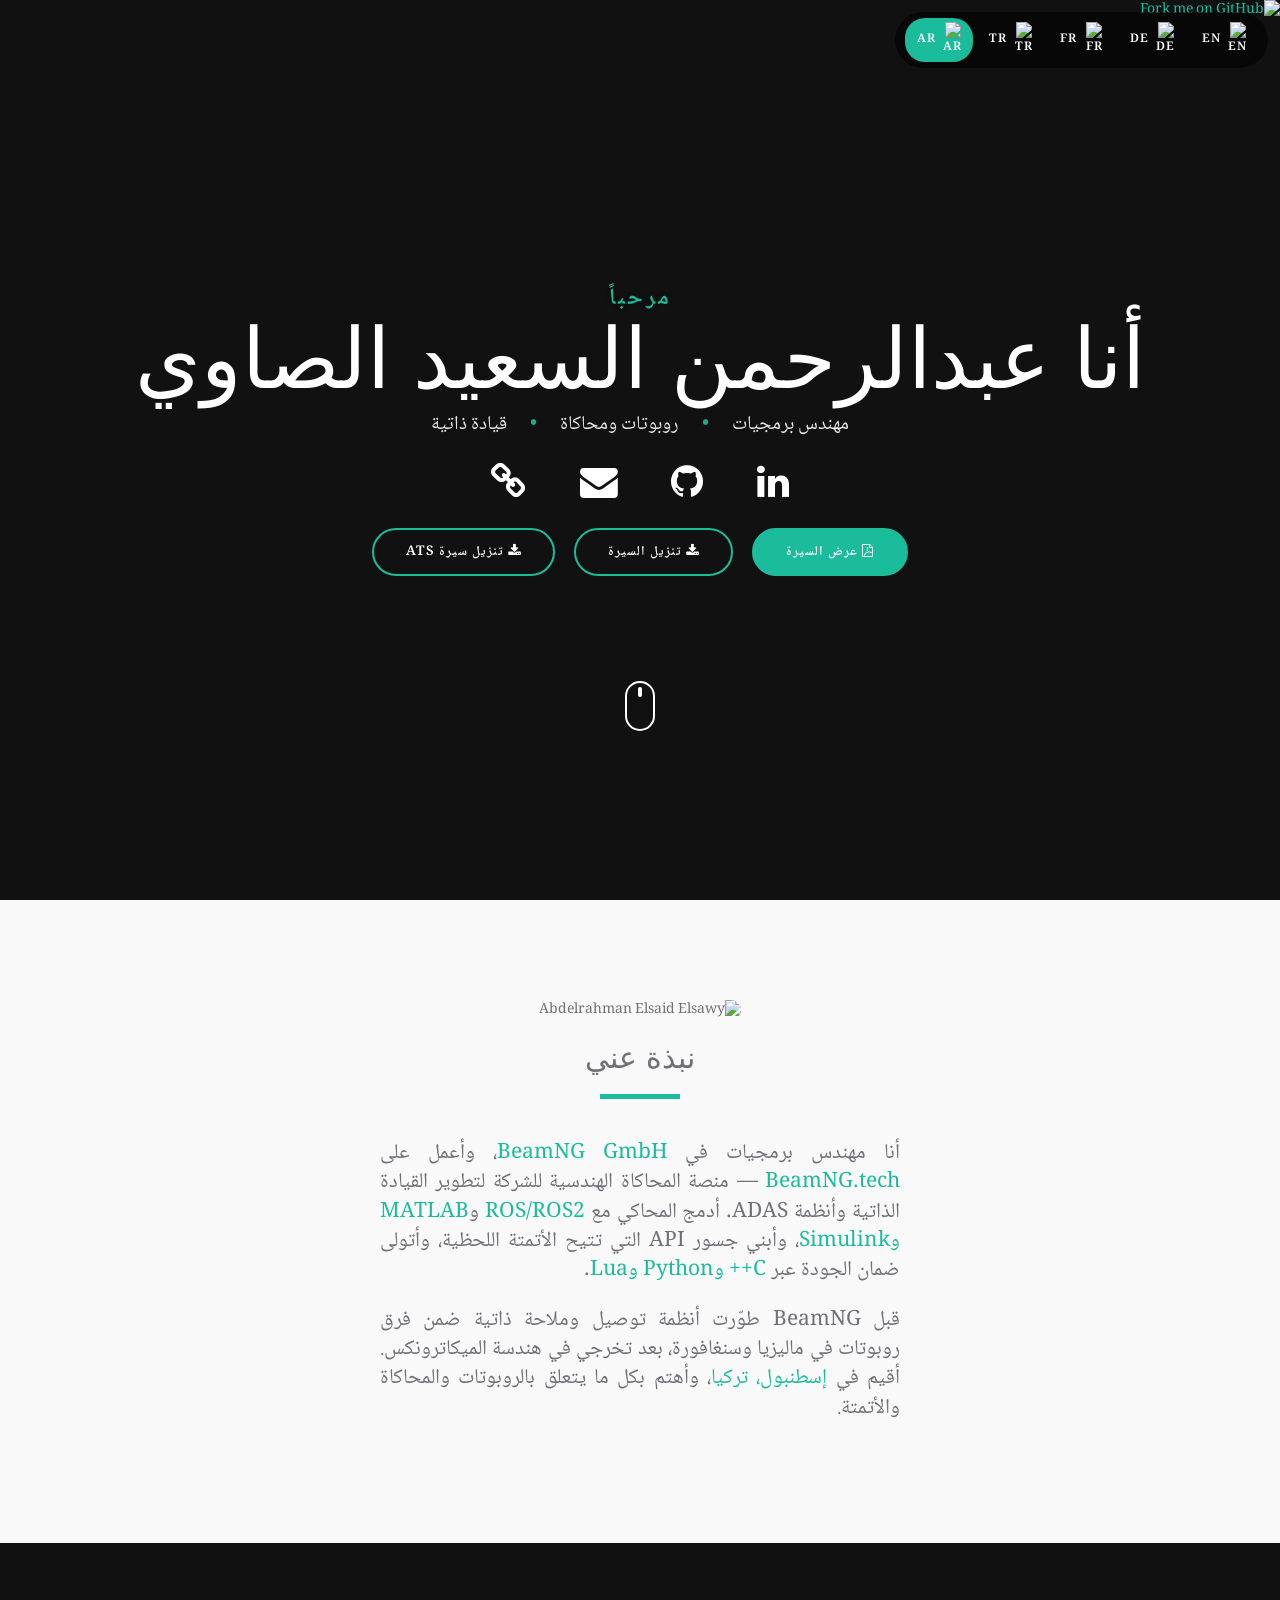
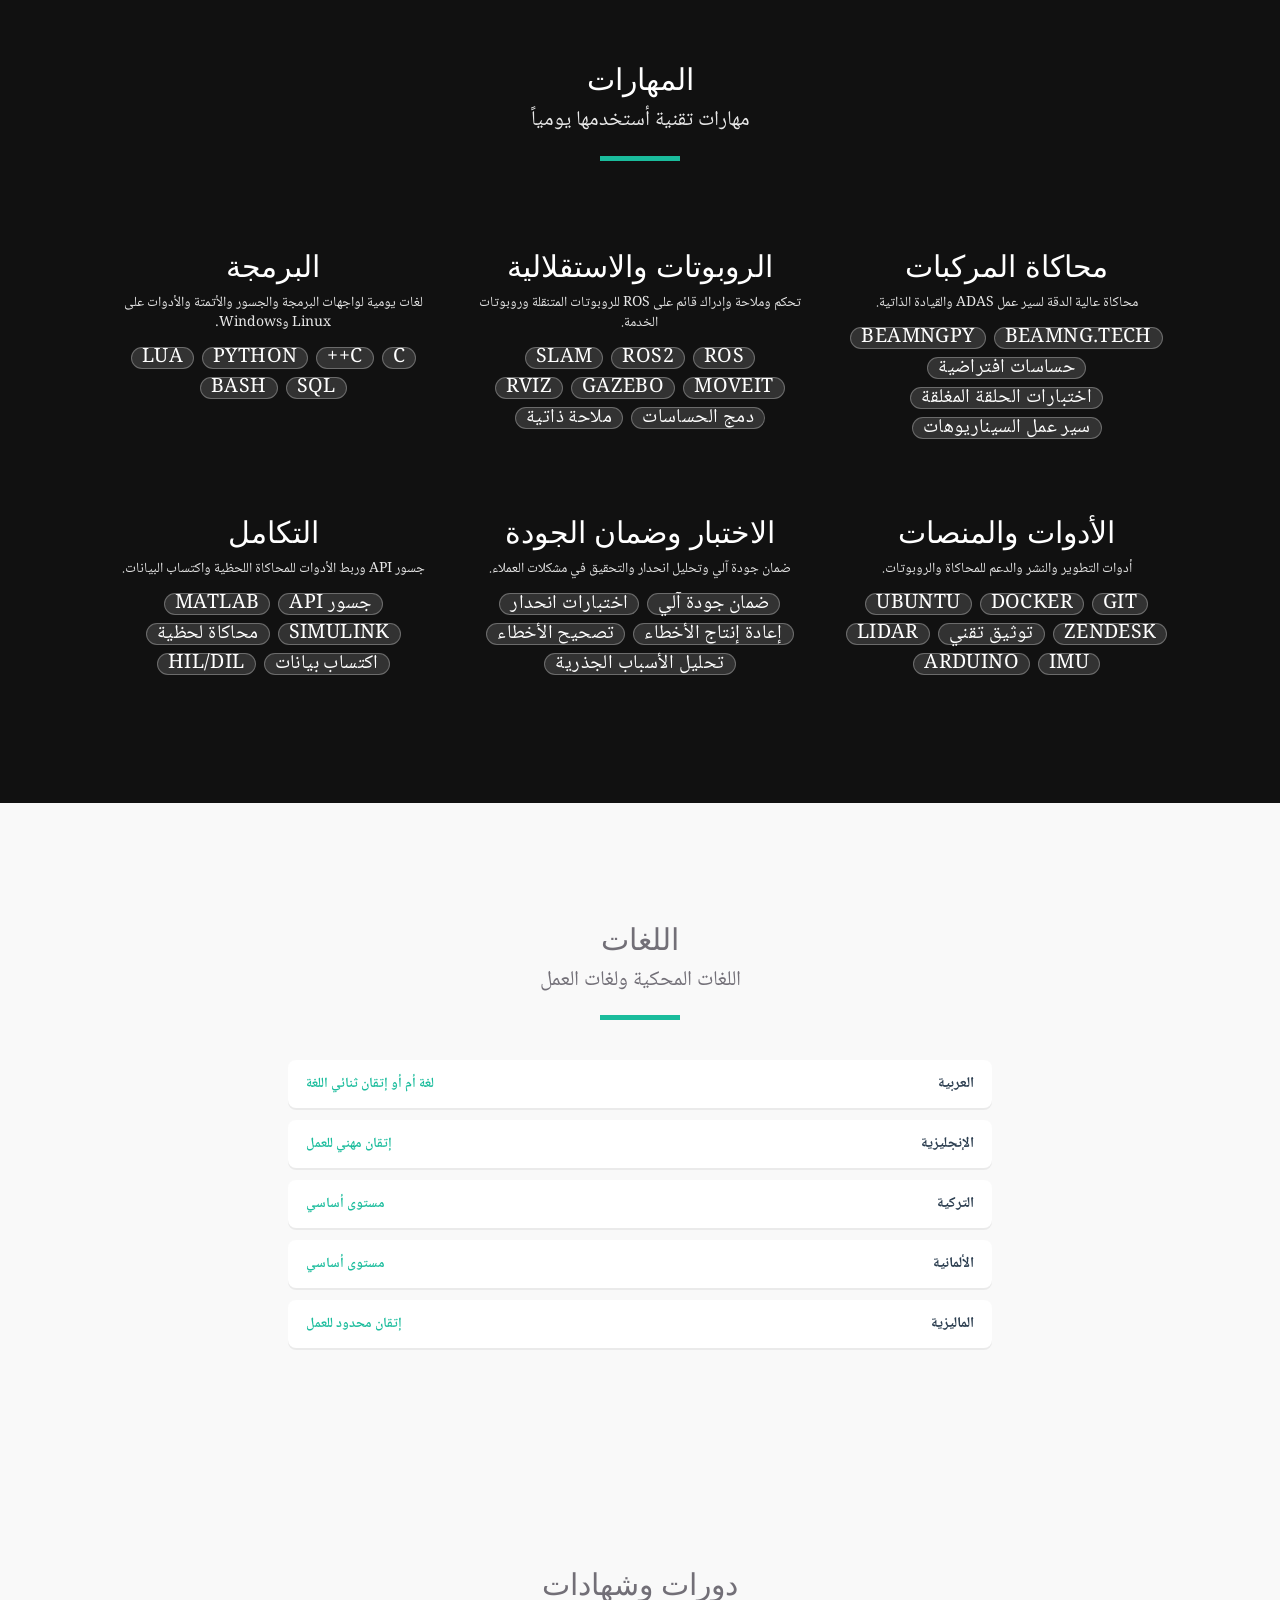
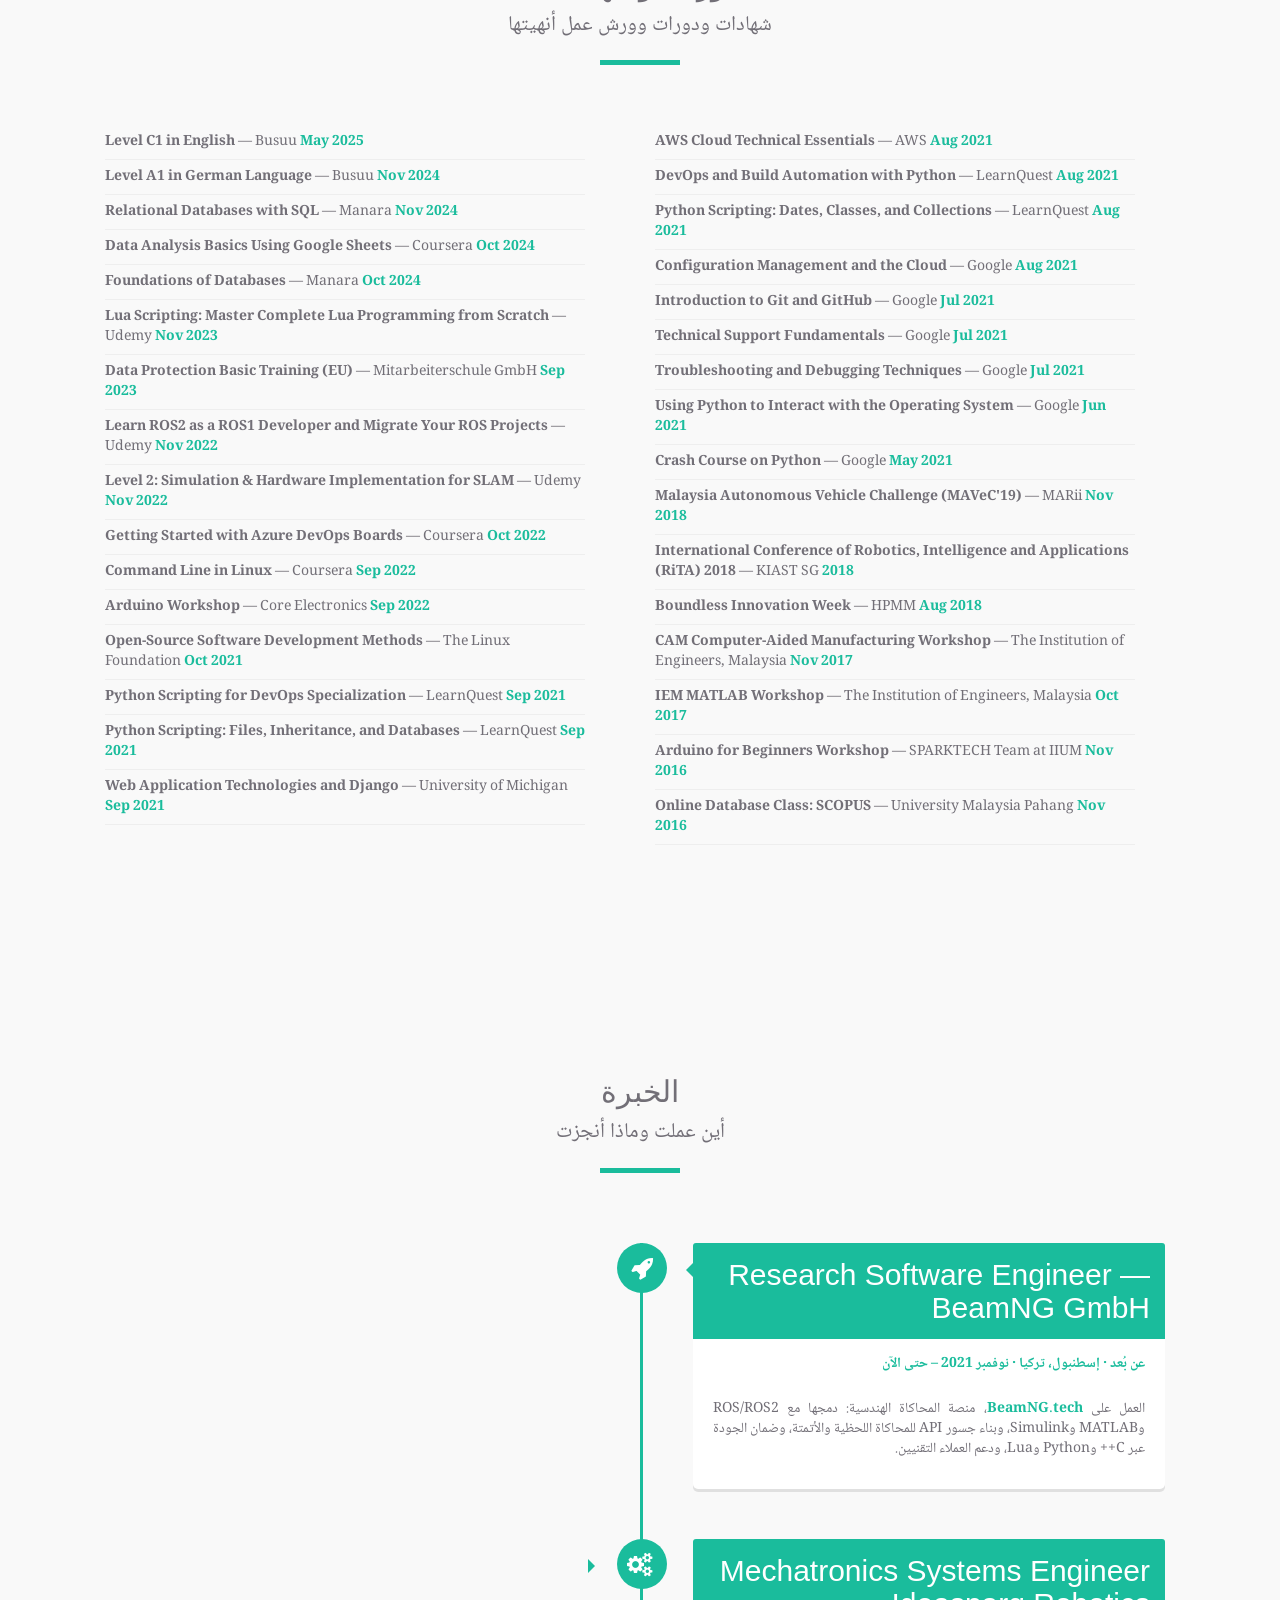
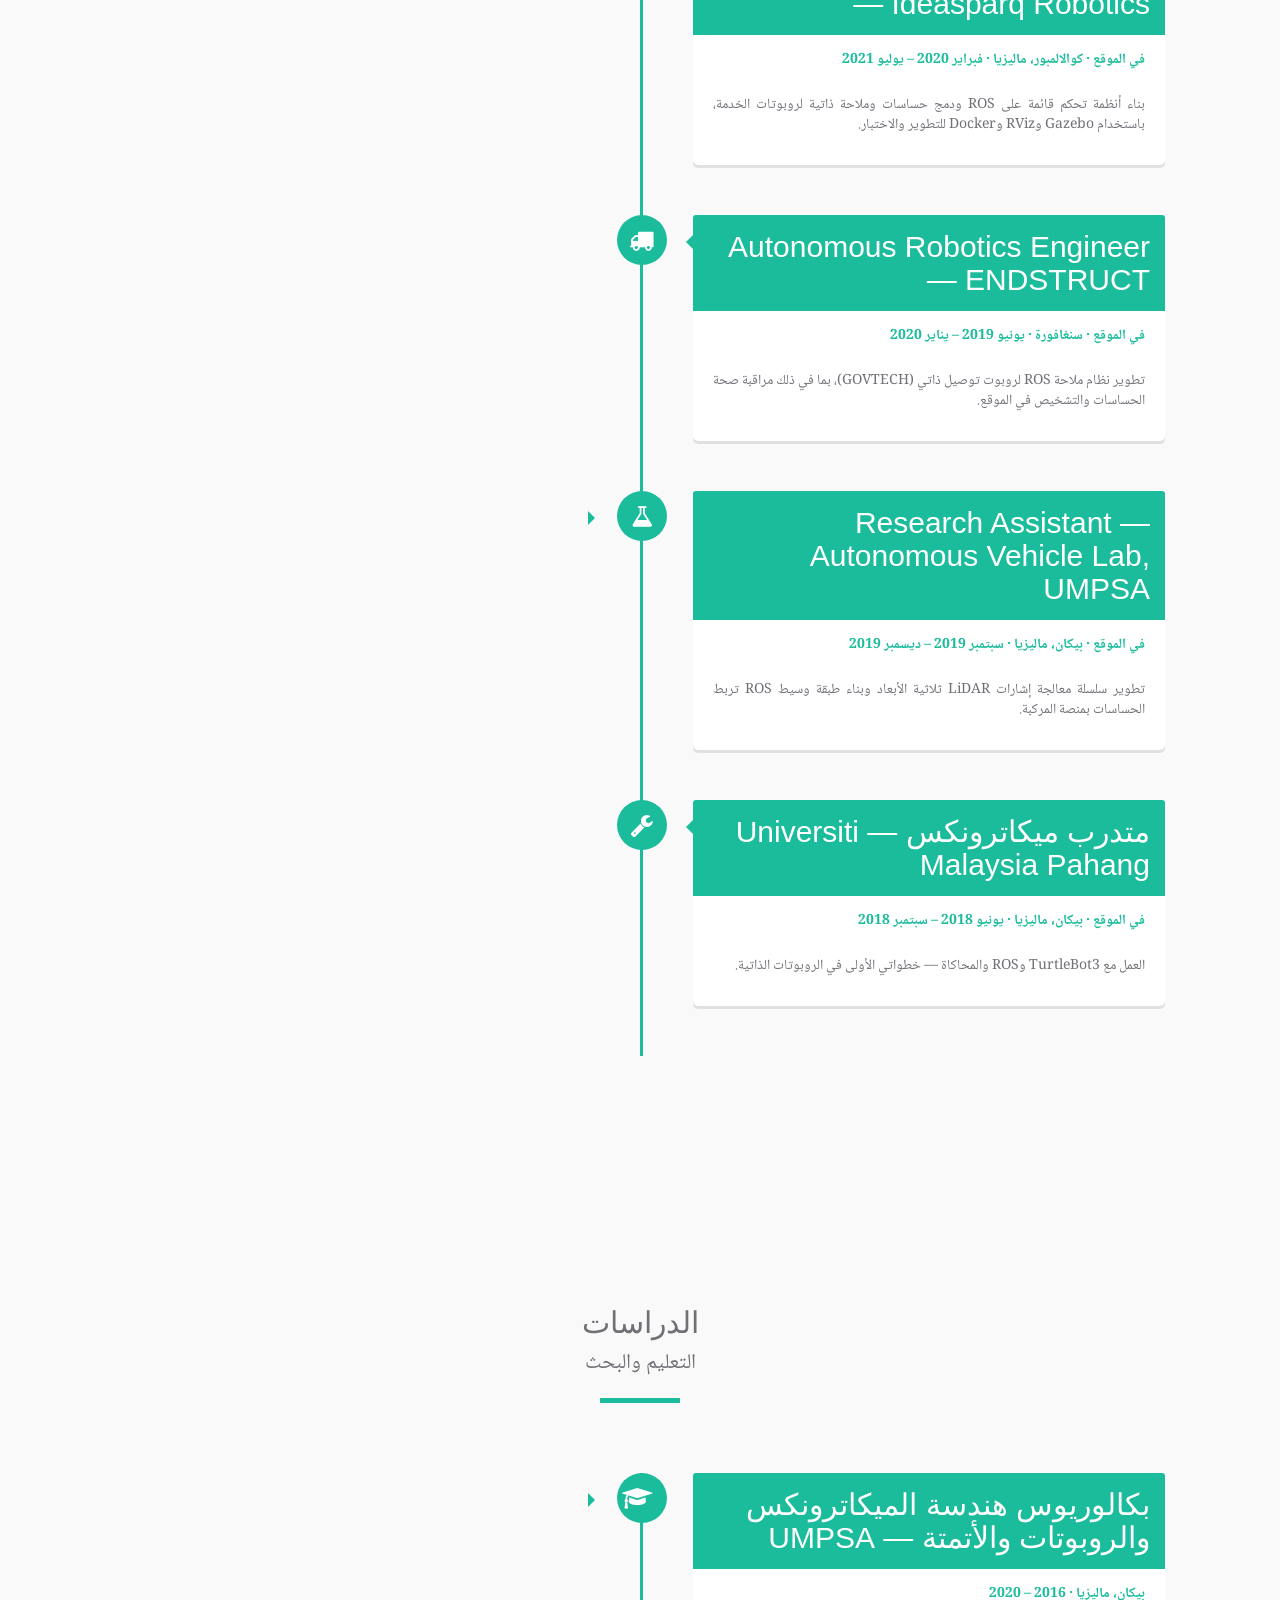
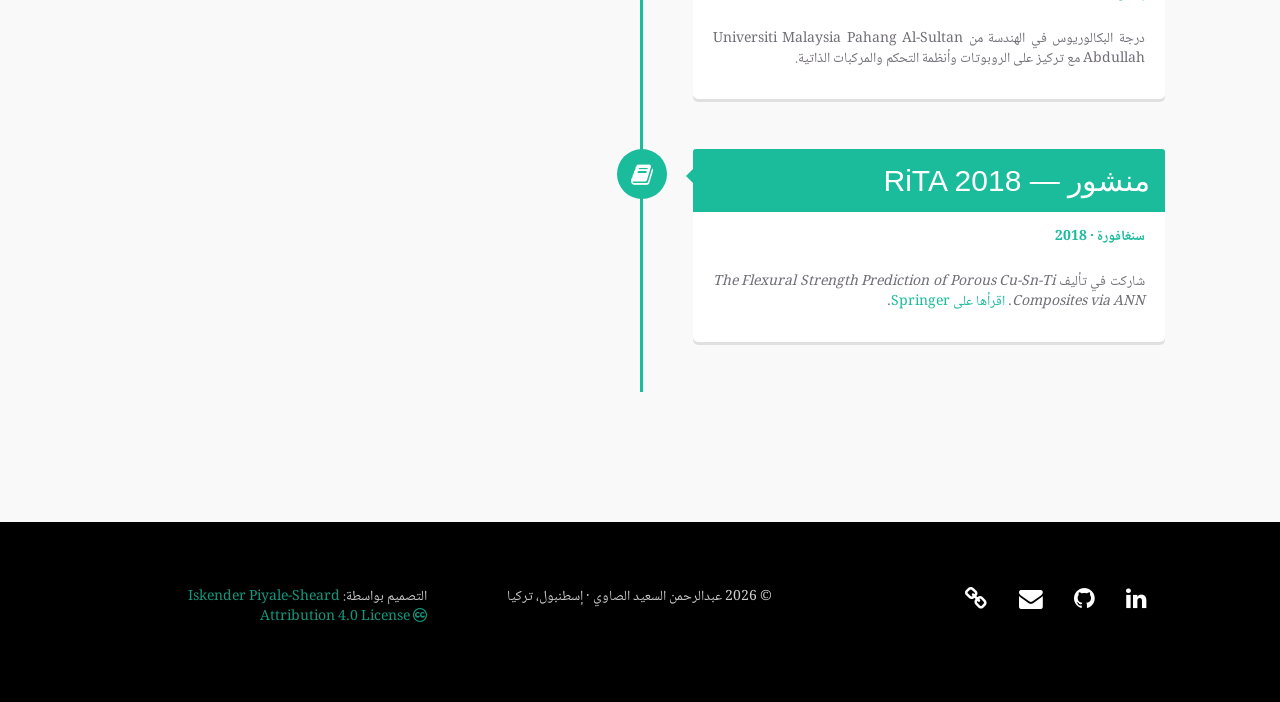
==== commit 18a2d9e8: "Spell Arabic name as عبدالرحمن السعيد الصاوي" ====
--- a/index_ar.html
+++ b/index_ar.html
@@ -6,13 +6,13 @@
     <meta content="IE=edge" http-equiv="X-UA-Compatible">
     <meta content="width=device-width, initial-scale=1" name="viewport">
     <!-- The above 3 meta tags *must* come first in the head; any other head content must come *after* these tags -->
-    <meta content="ملف عبد الرحمن السيد الصاوي — مهندس برمجيات في BeamNG GmbH (BeamNG.tech)، تكامل ROS/ROS2، محاكاة القيادة الذاتية، الروبوتات وضمان الجودة الآلي." name="description">
+    <meta content="ملف عبدالرحمن السعيد الصاوي — مهندس برمجيات في BeamNG GmbH (BeamNG.tech)، تكامل ROS/ROS2، محاكاة القيادة الذاتية، الروبوتات وضمان الجودة الآلي." name="description">
     <meta content="Abdelrahman Elsaid Elsawy" name="author">
     <link href="https://avatars.githubusercontent.com/u/94268081?v=4" rel="icon">
 
-    <title>عبد الرحمن السيد الصاوي — مهندس برمجيات | روبوتات ومحاكاة</title>
-
-    <meta content="عبد الرحمن السيد الصاوي — مهندس برمجيات" property="og:title">
+    <title>عبدالرحمن السعيد الصاوي — مهندس برمجيات | روبوتات ومحاكاة</title>
+
+    <meta content="عبدالرحمن السعيد الصاوي — مهندس برمجيات" property="og:title">
     <meta content="مهندس برمجيات في BeamNG GmbH — BeamNG.tech، ROS/ROS2، محاكاة القيادة الذاتية، روبوتات." property="og:description">
     <meta content="ar_EG" property="og:locale">
     <meta content="https://abdelrahmanelsaidelsawy.github.io/index_ar.html" property="og:url">
@@ -52,7 +52,7 @@
                     <div class="col-md-12">
                         <h5>مرحباً</h5>
 
-                        <h1>أنا عبد الرحمن السيد الصاوي</h1>
+                        <h1>أنا عبدالرحمن السعيد الصاوي</h1>
 
                         <p class="intro-desc"><span>مهندس برمجيات</span>
                         <span class="colour-splash">•</span>
@@ -449,7 +449,7 @@
 
 
                 <div class="col-md-4 text-center">
-                    <p>© 2026 عبد الرحمن السيد الصاوي · إسطنبول، تركيا</p>
+                    <p>© 2026 عبدالرحمن السعيد الصاوي · إسطنبول، تركيا</p>
                 </div>
 
 
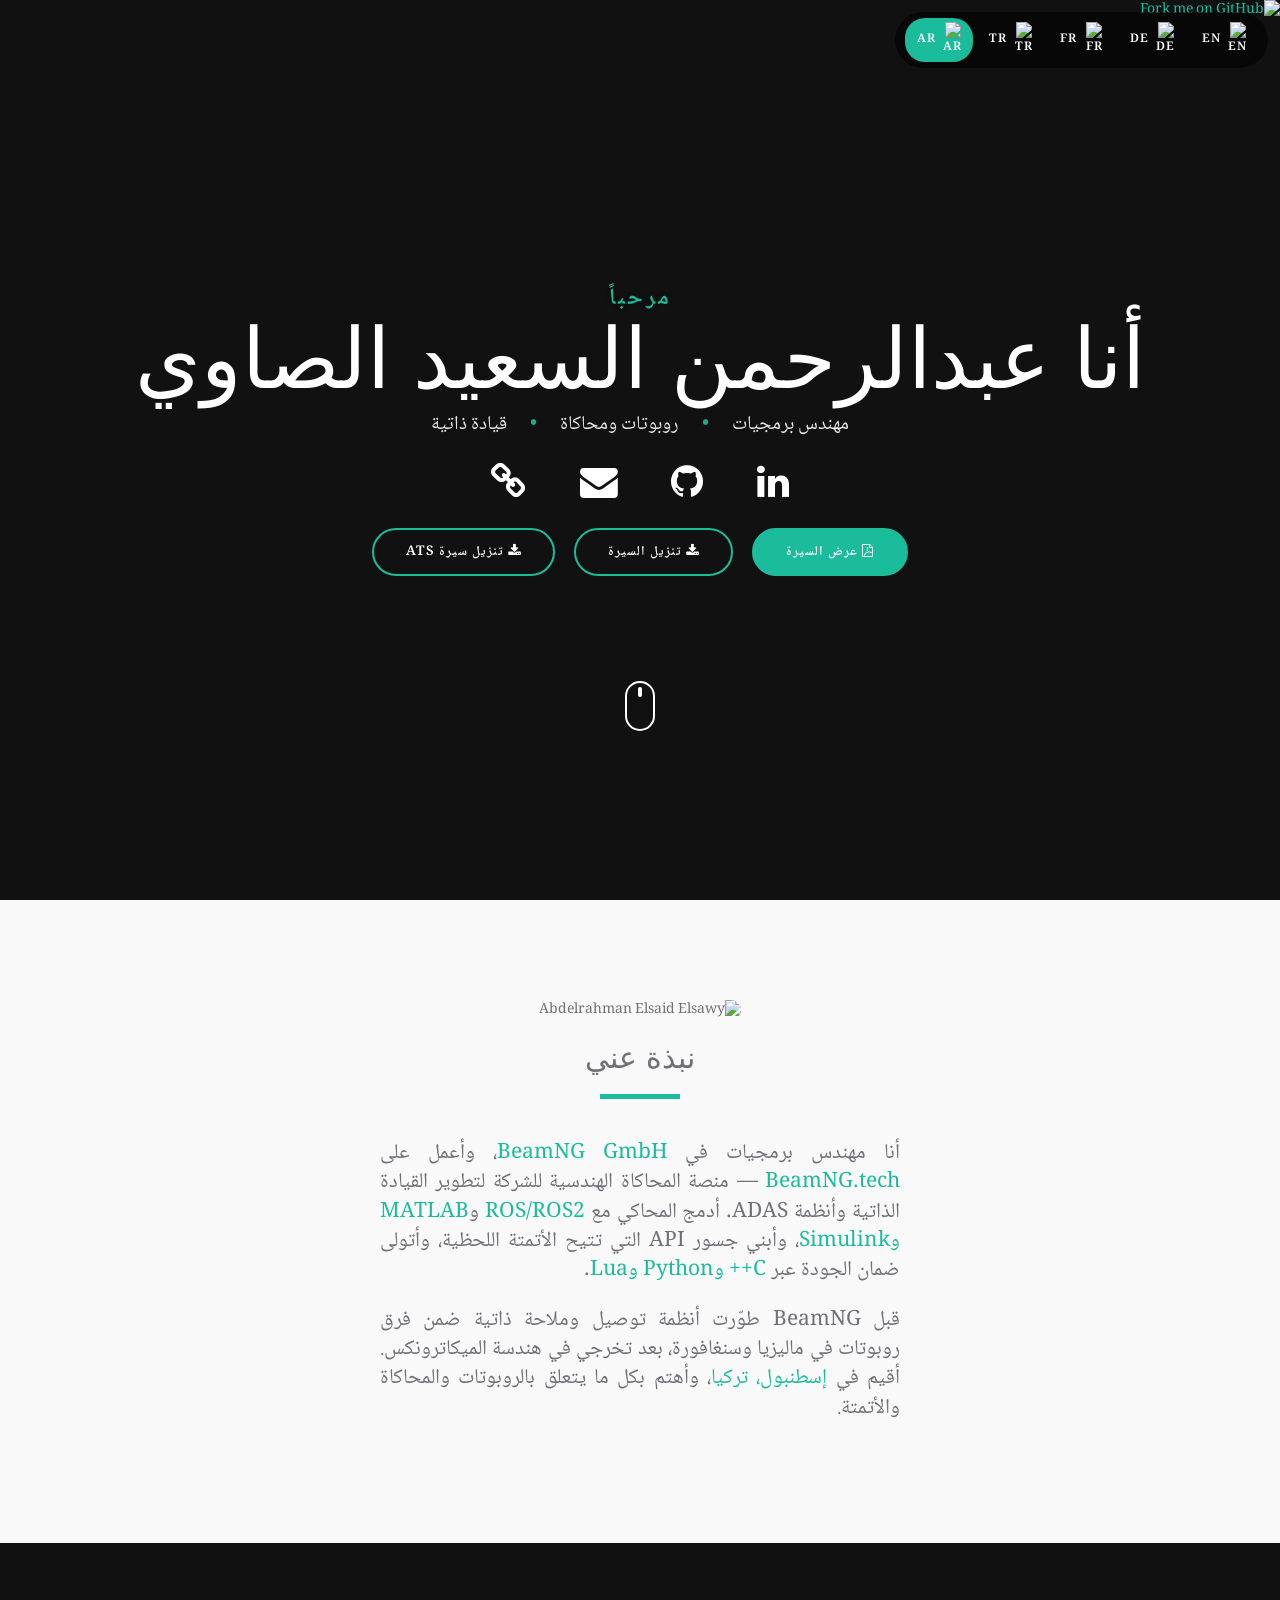
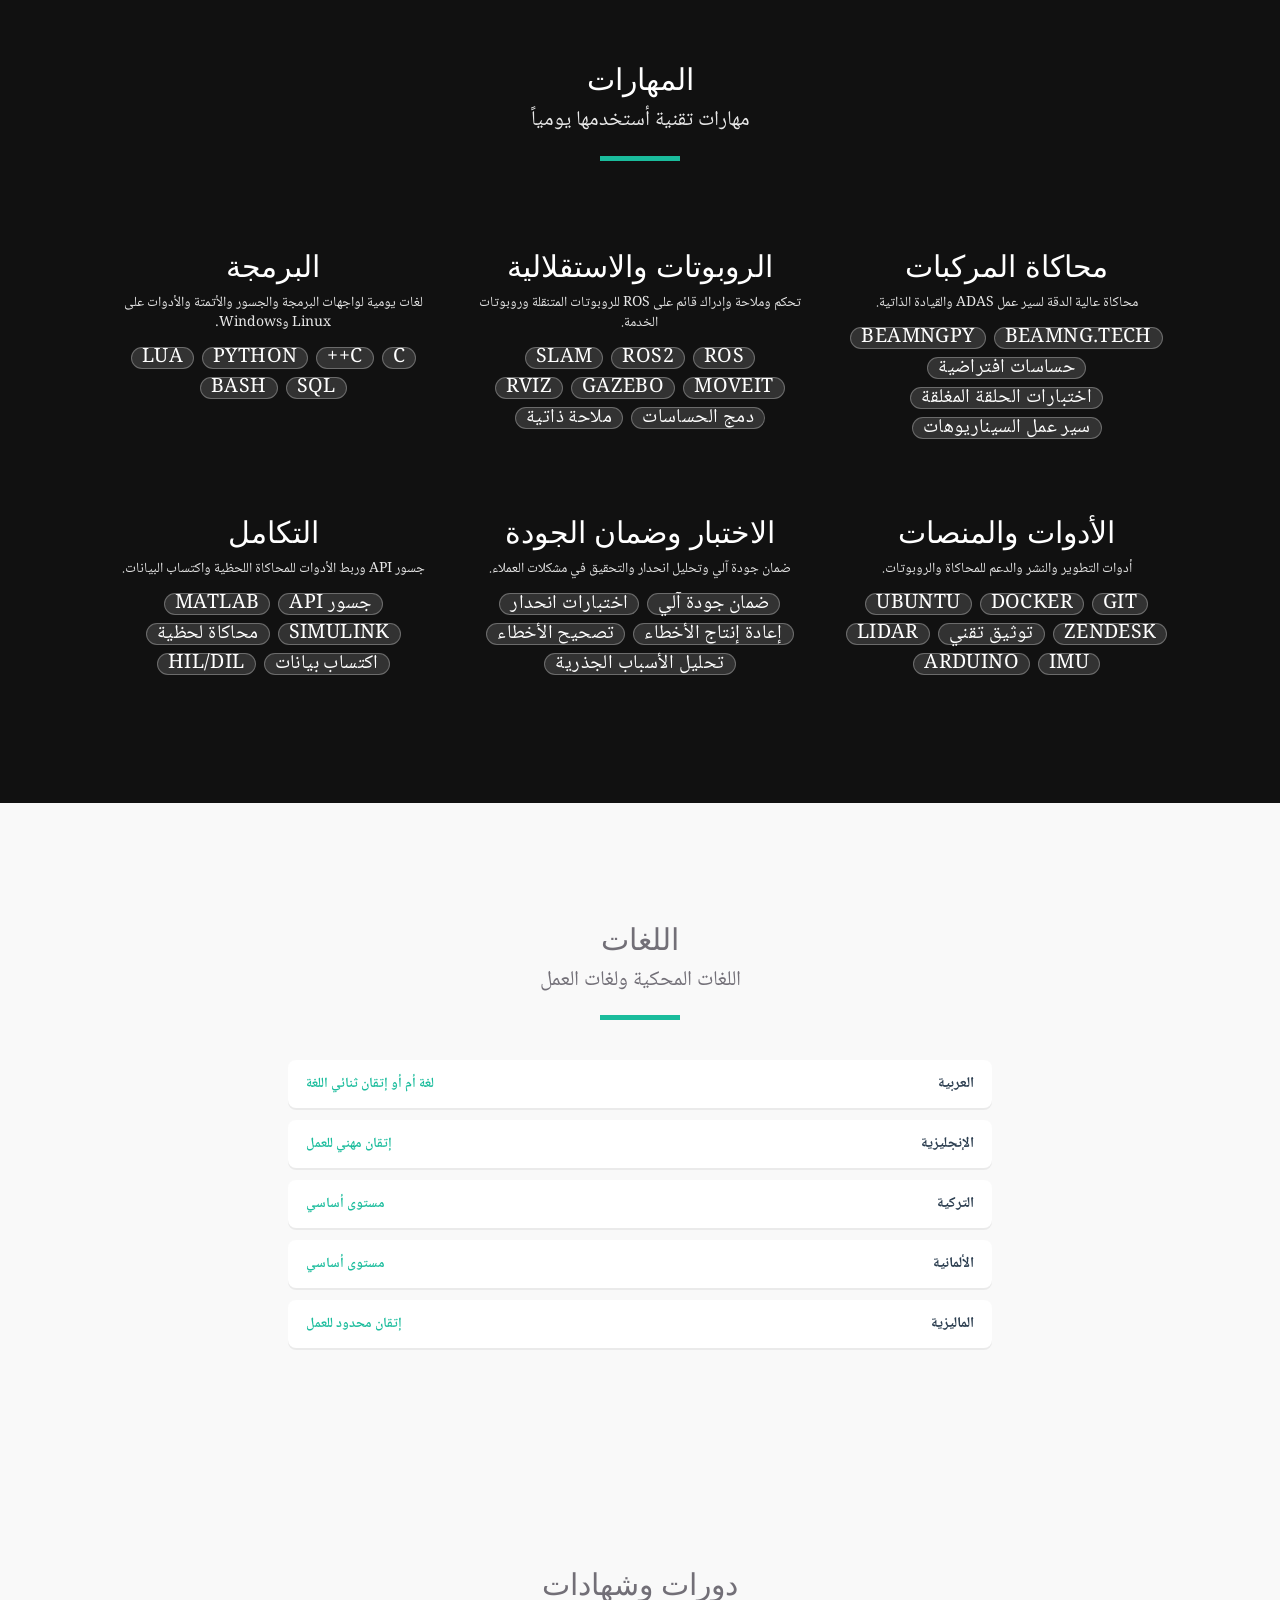
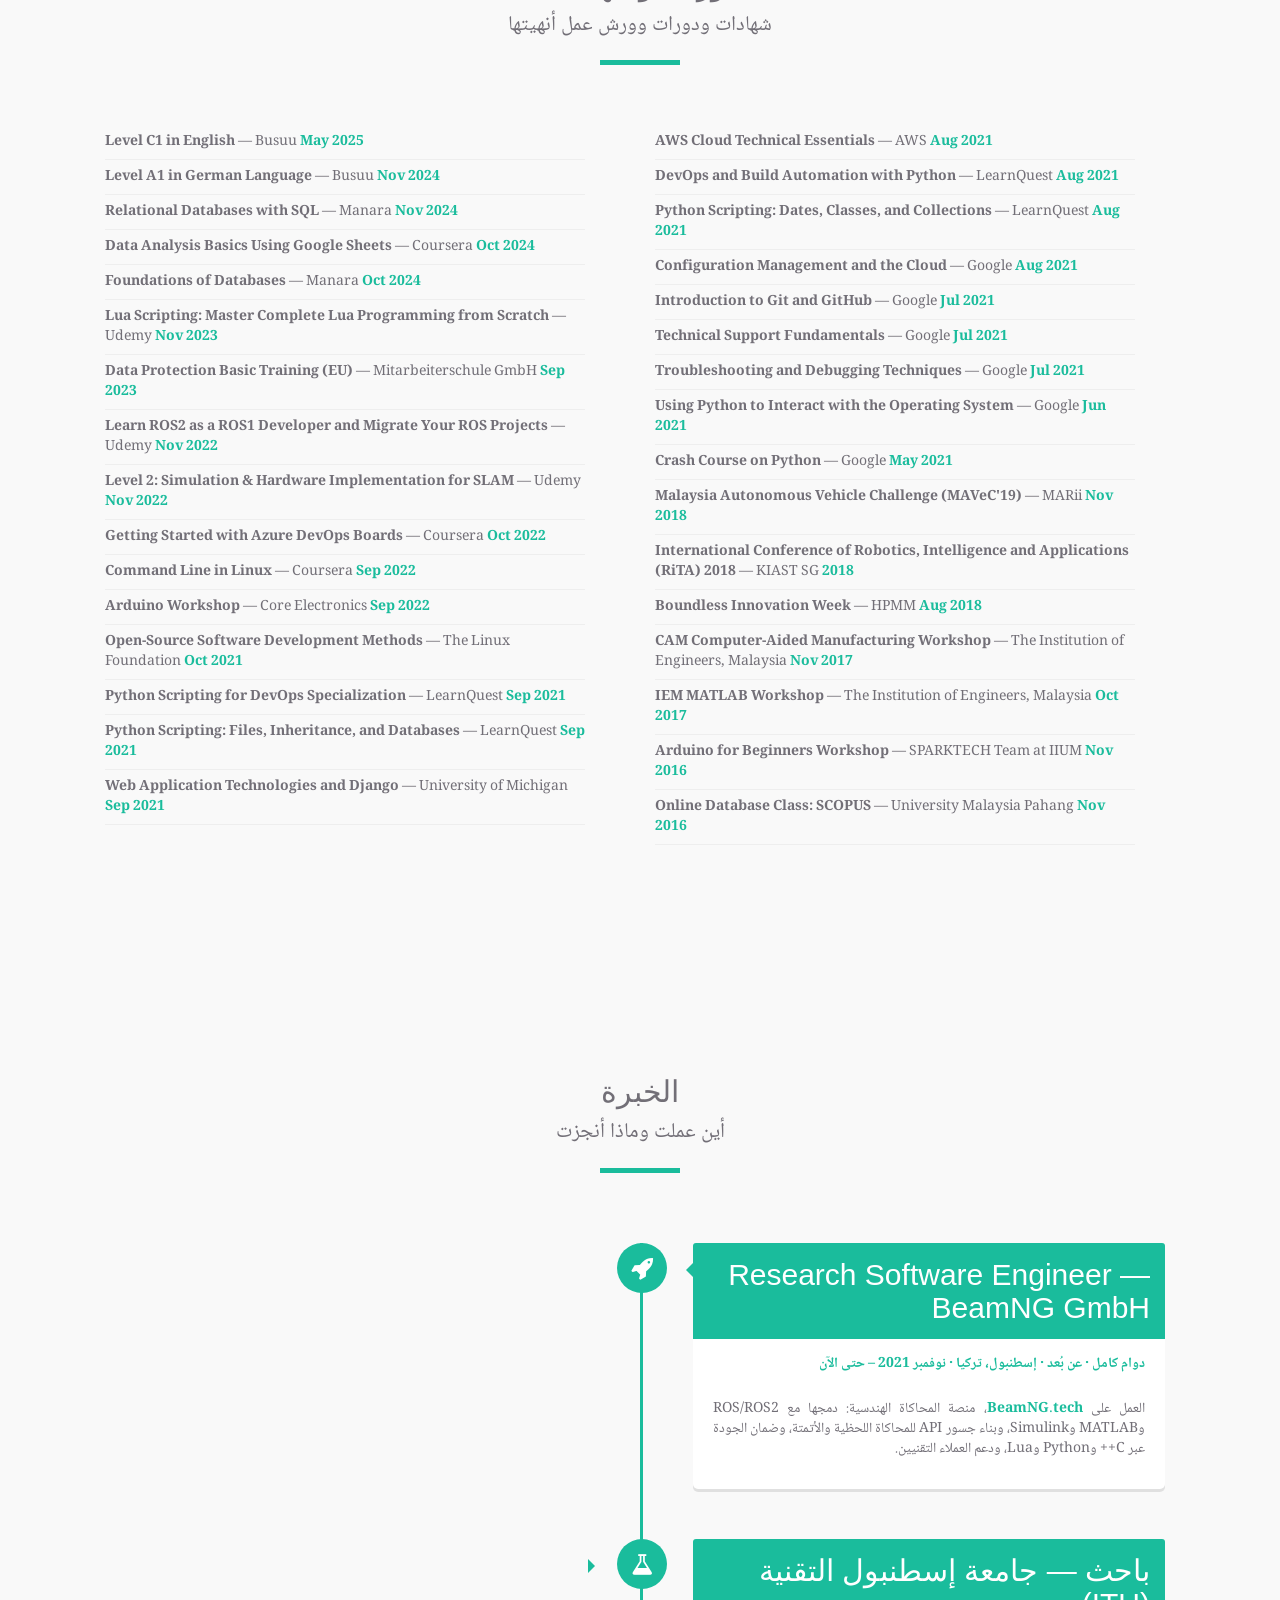
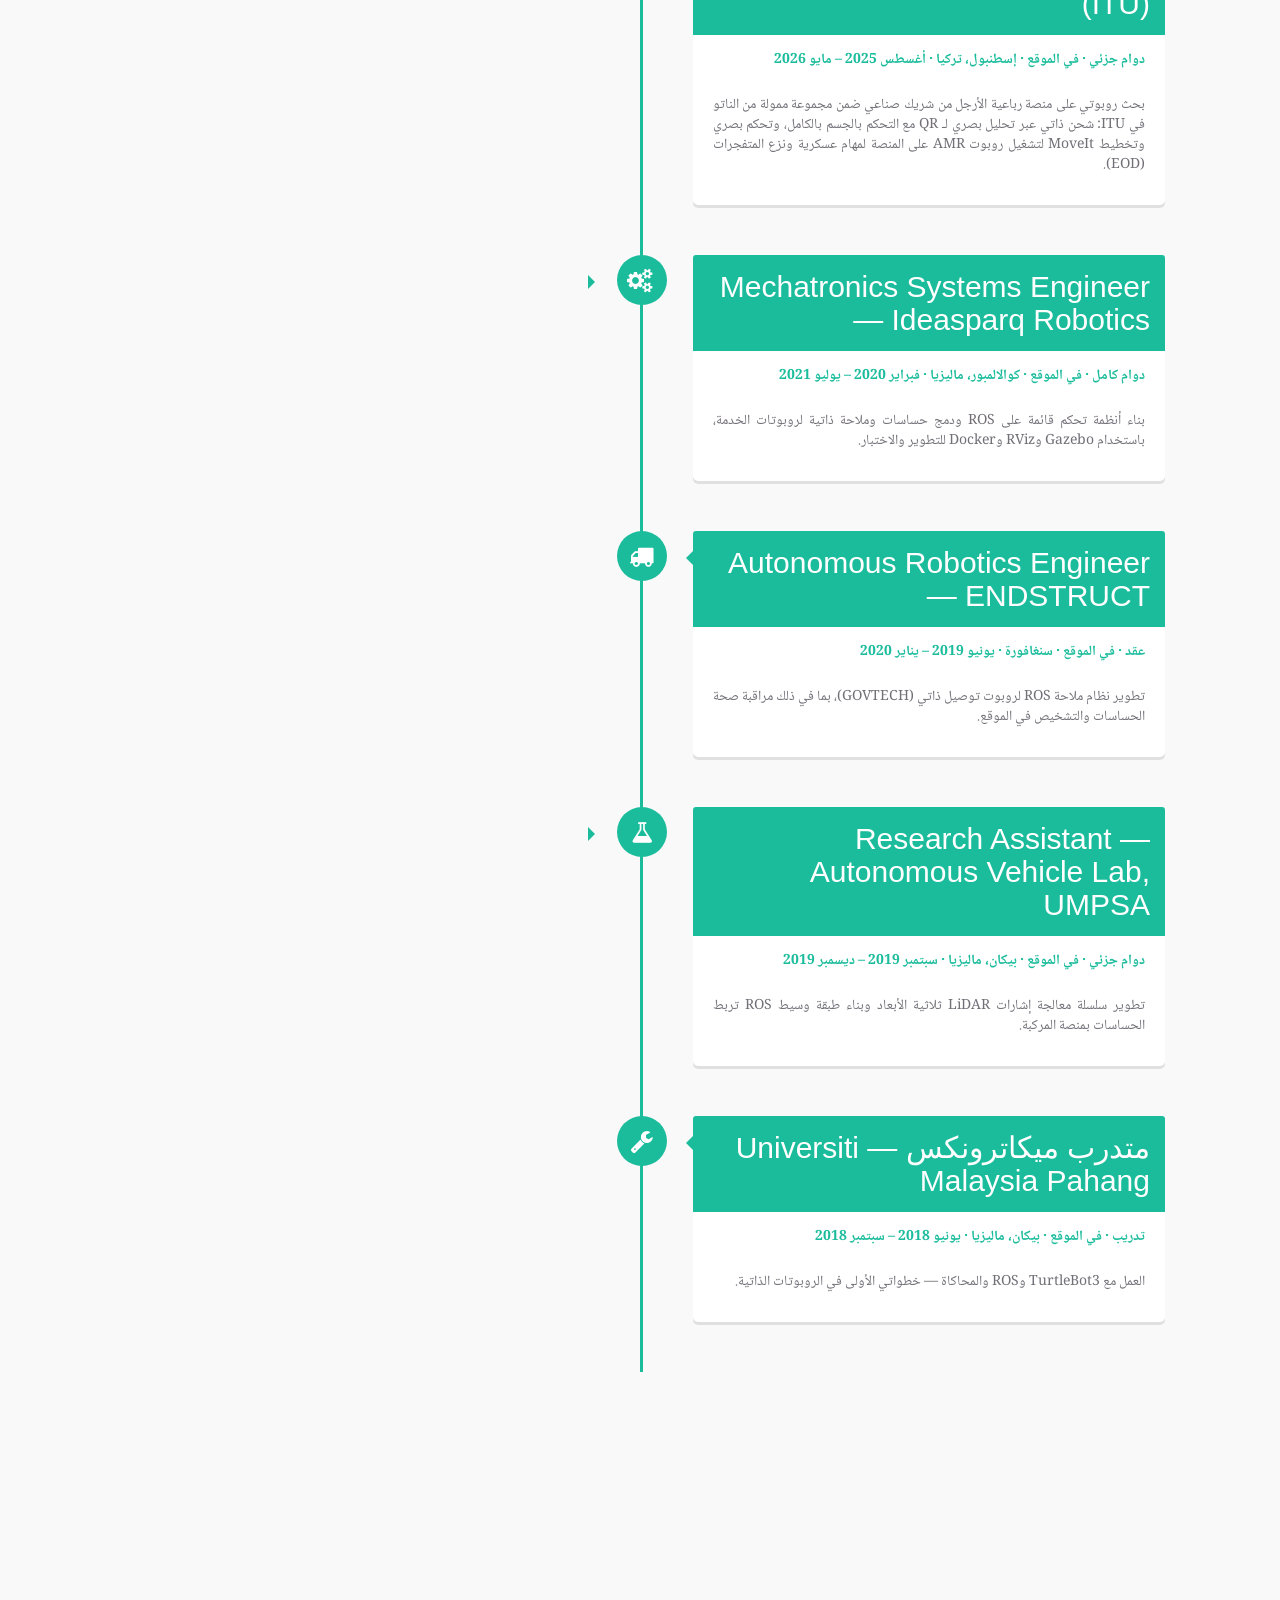
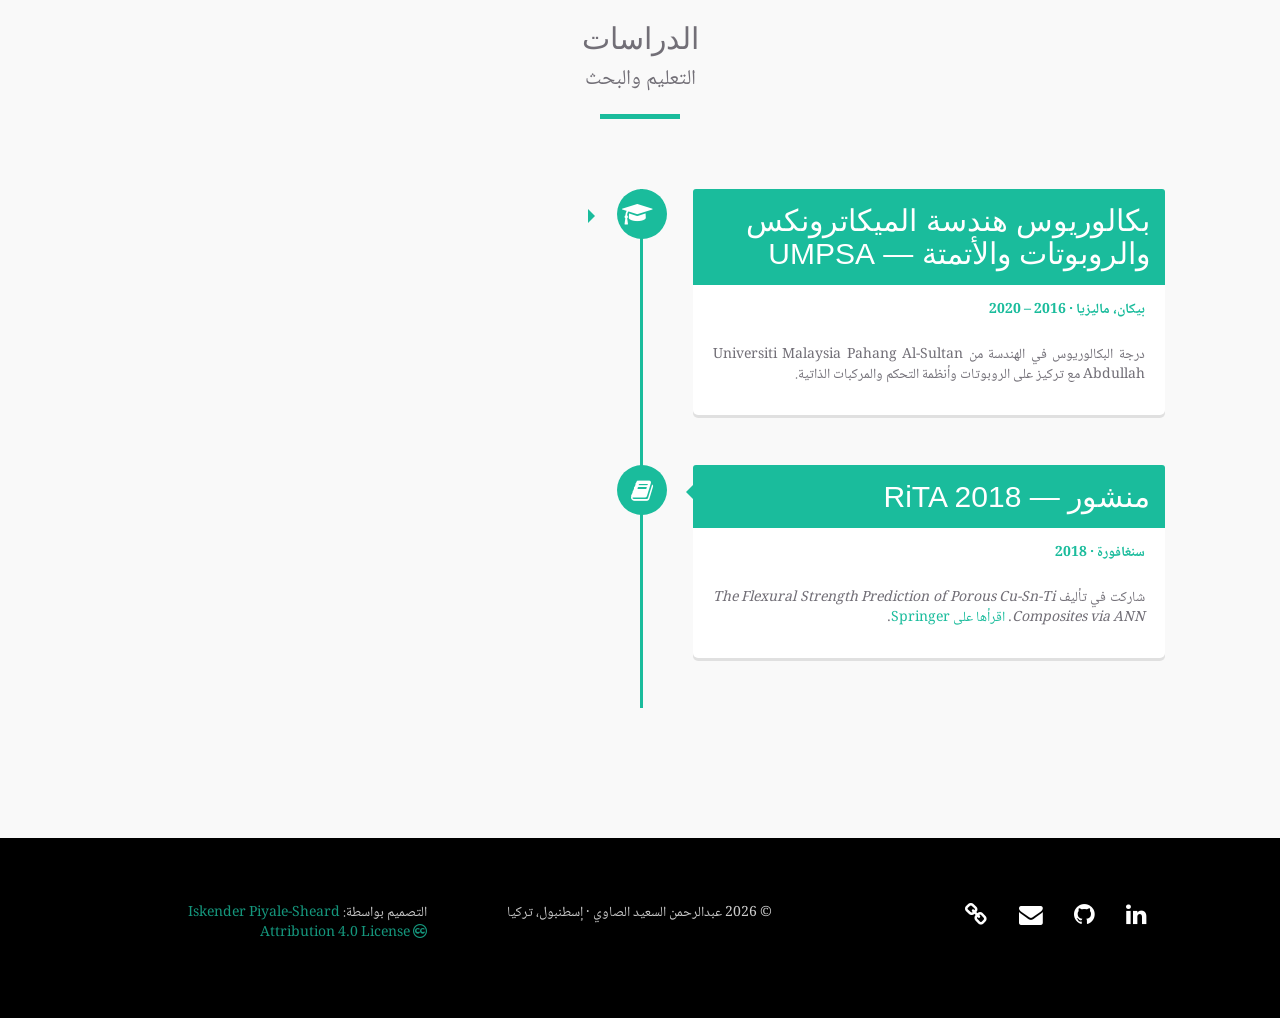
==== commit 03ea5c18: "update" ====
--- a/index_ar.html
+++ b/index_ar.html
@@ -345,8 +345,18 @@
                             </div>
                             <div class="timeline-content right">
                                 <h2>Research Software Engineer — BeamNG GmbH</h2>
-                                <p><span>عن بُعد · إسطنبول، تركيا · نوفمبر 2021 – حتى الآن</span></p>
+                                <p><span>دوام كامل · عن بُعد · إسطنبول، تركيا · نوفمبر 2021 – حتى الآن</span></p>
                                 <p>العمل على <span>BeamNG.tech</span>، منصة المحاكاة الهندسية: دمجها مع ROS/ROS2 وMATLAB وSimulink، وبناء جسور API للمحاكاة اللحظية والأتمتة، وضمان الجودة عبر C++ وPython وLua، ودعم العملاء التقنيين.</p>
+                            </div>
+                        </div>
+                        <div class="timeline-item">
+                            <div class="timeline-icon">
+                                <i class="fa fa-flask"></i>
+                            </div>
+                            <div class="timeline-content left">
+                                <h2>باحث — جامعة إسطنبول التقنية (ITU)</h2>
+                                <p><span>دوام جزئي · في الموقع · إسطنبول، تركيا · أغسطس 2025 – مايو 2026</span></p>
+                                <p>بحث روبوتي على منصة رباعية الأرجل من شريك صناعي ضمن مجموعة ممولة من الناتو في ITU: شحن ذاتي عبر تحليل بصري لـ QR مع التحكم بالجسم بالكامل، وتحكم بصري وتخطيط MoveIt لتشغيل روبوت AMR على المنصة لمهام عسكرية ونزع المتفجرات (EOD).</p>
                             </div>
                         </div>
                         <div class="timeline-item">
@@ -355,7 +365,7 @@
                             </div>
                             <div class="timeline-content left">
                                 <h2>Mechatronics Systems Engineer — Ideasparq Robotics</h2>
-                                <p><span>في الموقع · كوالالمبور، ماليزيا · فبراير 2020 – يوليو 2021</span></p>
+                                <p><span>دوام كامل · في الموقع · كوالالمبور، ماليزيا · فبراير 2020 – يوليو 2021</span></p>
                                 <p>بناء أنظمة تحكم قائمة على ROS ودمج حساسات وملاحة ذاتية لروبوتات الخدمة، باستخدام Gazebo وRViz وDocker للتطوير والاختبار.</p>
                             </div>
                         </div>
@@ -365,7 +375,7 @@
                             </div>
                             <div class="timeline-content right">
                                 <h2>Autonomous Robotics Engineer — ENDSTRUCT</h2>
-                                <p><span>في الموقع · سنغافورة · يونيو 2019 – يناير 2020</span></p>
+                                <p><span>عقد · في الموقع · سنغافورة · يونيو 2019 – يناير 2020</span></p>
                                 <p>تطوير نظام ملاحة ROS لروبوت توصيل ذاتي (GOVTECH)، بما في ذلك مراقبة صحة الحساسات والتشخيص في الموقع.</p>
                             </div>
                         </div>
@@ -375,7 +385,7 @@
                             </div>
                             <div class="timeline-content left">
                                 <h2>Research Assistant — Autonomous Vehicle Lab, UMPSA</h2>
-                                <p><span>في الموقع · بيكان، ماليزيا · سبتمبر 2019 – ديسمبر 2019</span></p>
+                                <p><span>دوام جزئي · في الموقع · بيكان، ماليزيا · سبتمبر 2019 – ديسمبر 2019</span></p>
                                 <p>تطوير سلسلة معالجة إشارات LiDAR ثلاثية الأبعاد وبناء طبقة وسيط ROS تربط الحساسات بمنصة المركبة.</p>
                             </div>
                         </div>
@@ -385,7 +395,7 @@
                             </div>
                             <div class="timeline-content right">
                                 <h2>متدرب ميكاترونكس — Universiti Malaysia Pahang</h2>
-                                <p><span>في الموقع · بيكان، ماليزيا · يونيو 2018 – سبتمبر 2018</span></p>
+                                <p><span>تدريب · في الموقع · بيكان، ماليزيا · يونيو 2018 – سبتمبر 2018</span></p>
                                 <p>العمل مع TurtleBot3 وROS والمحاكاة — خطواتي الأولى في الروبوتات الذاتية.</p>
                             </div>
                         </div>
